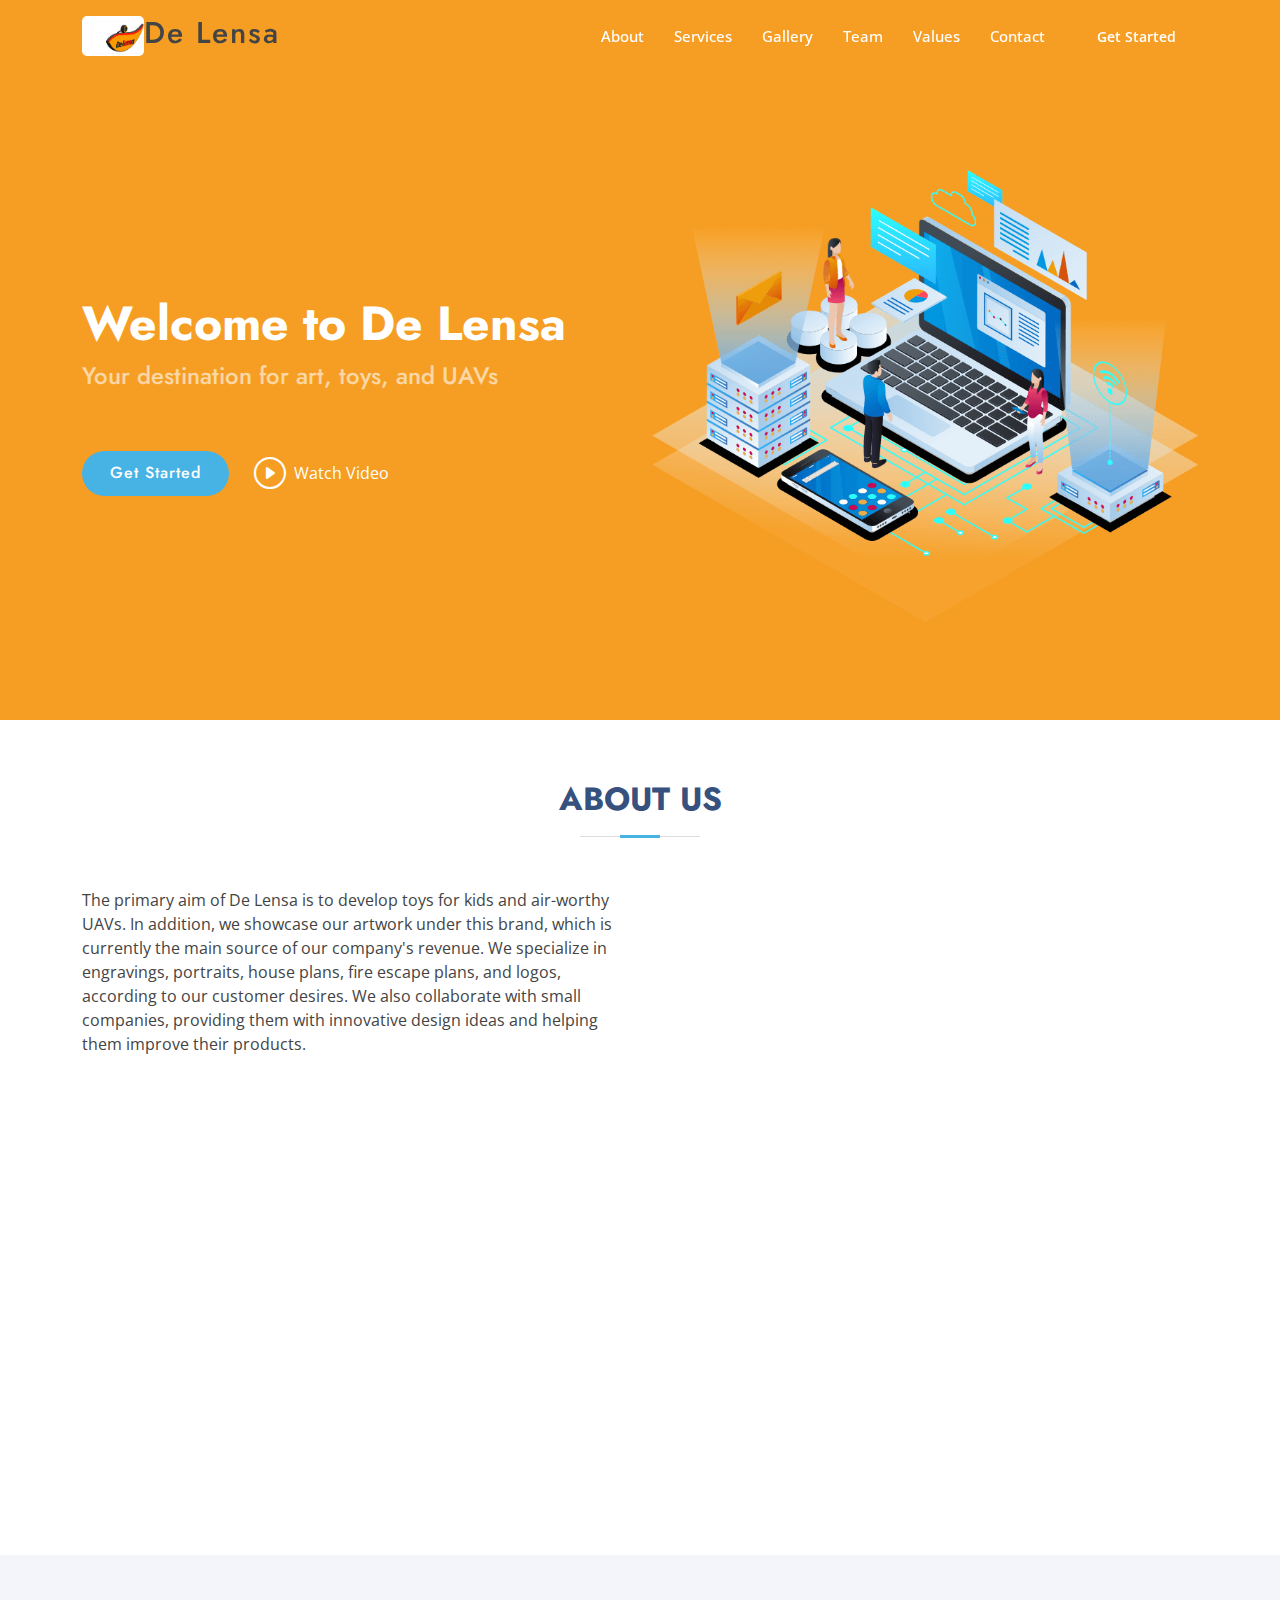
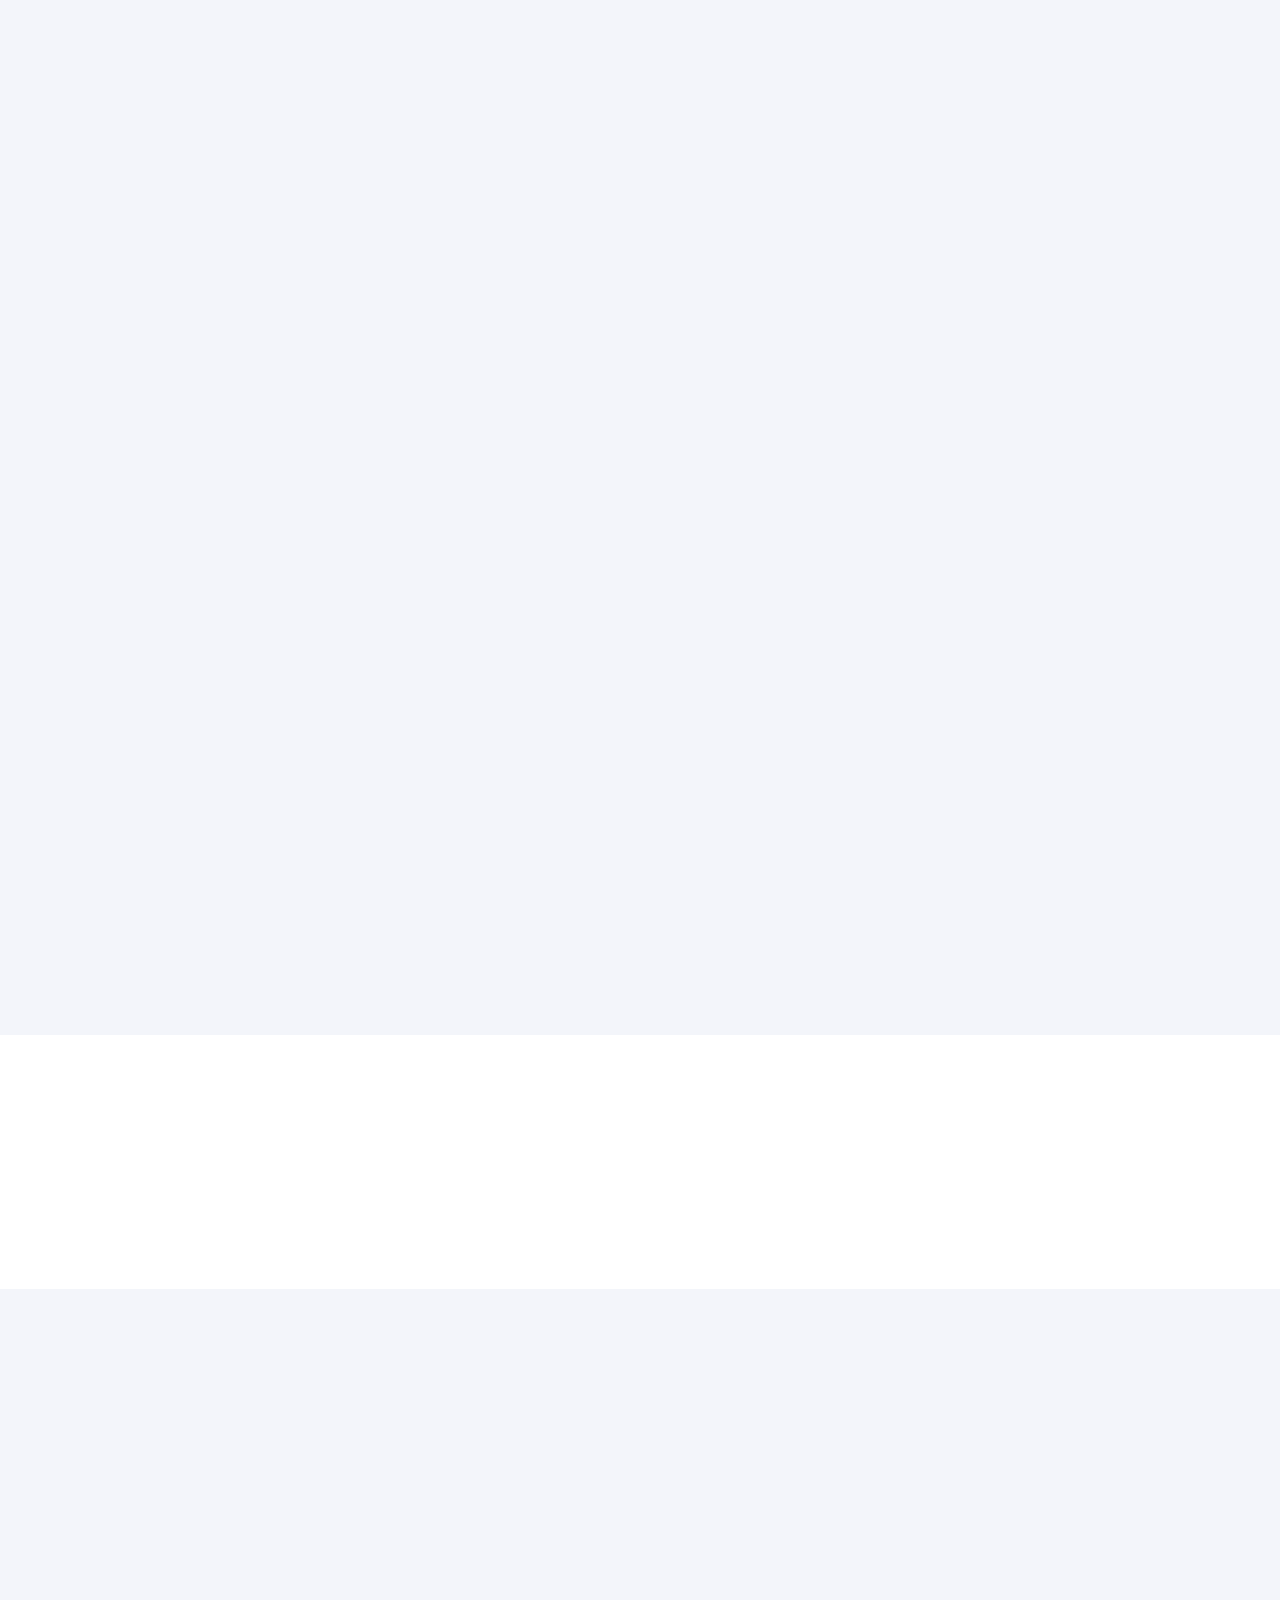
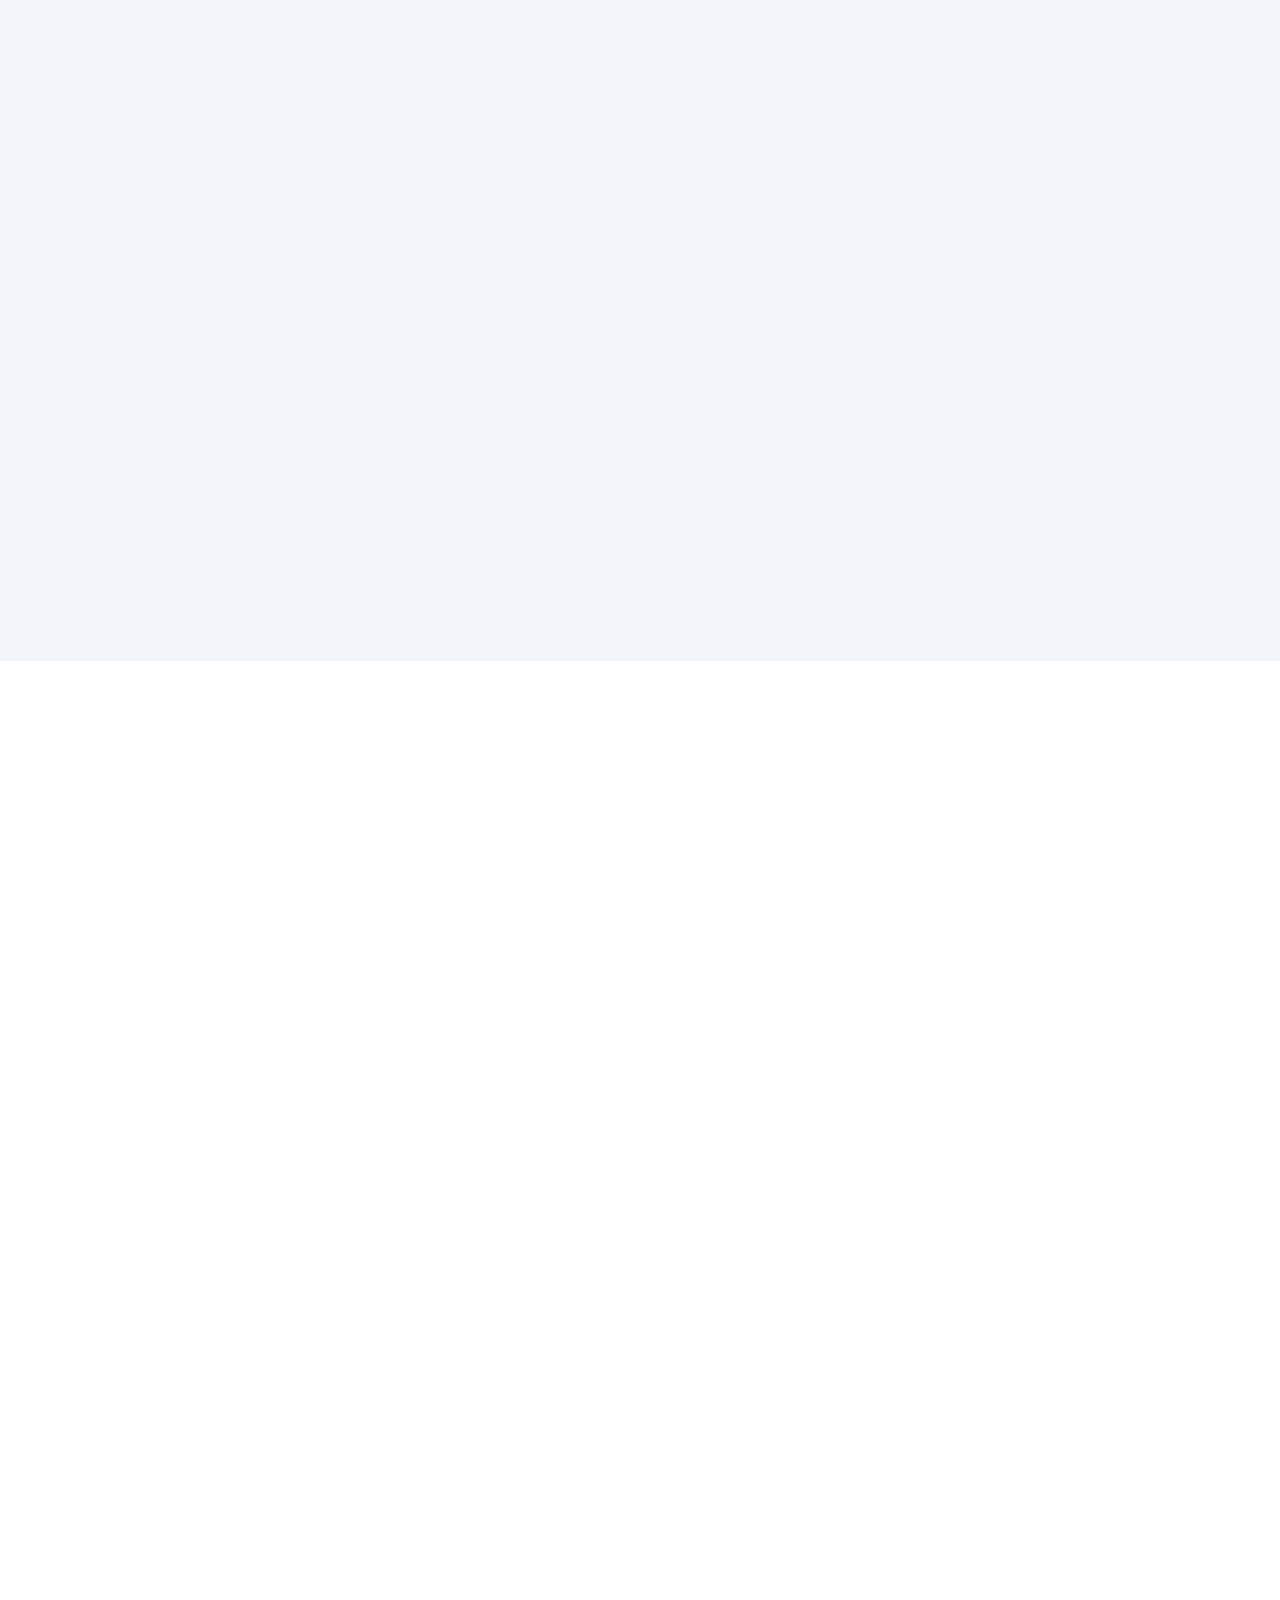
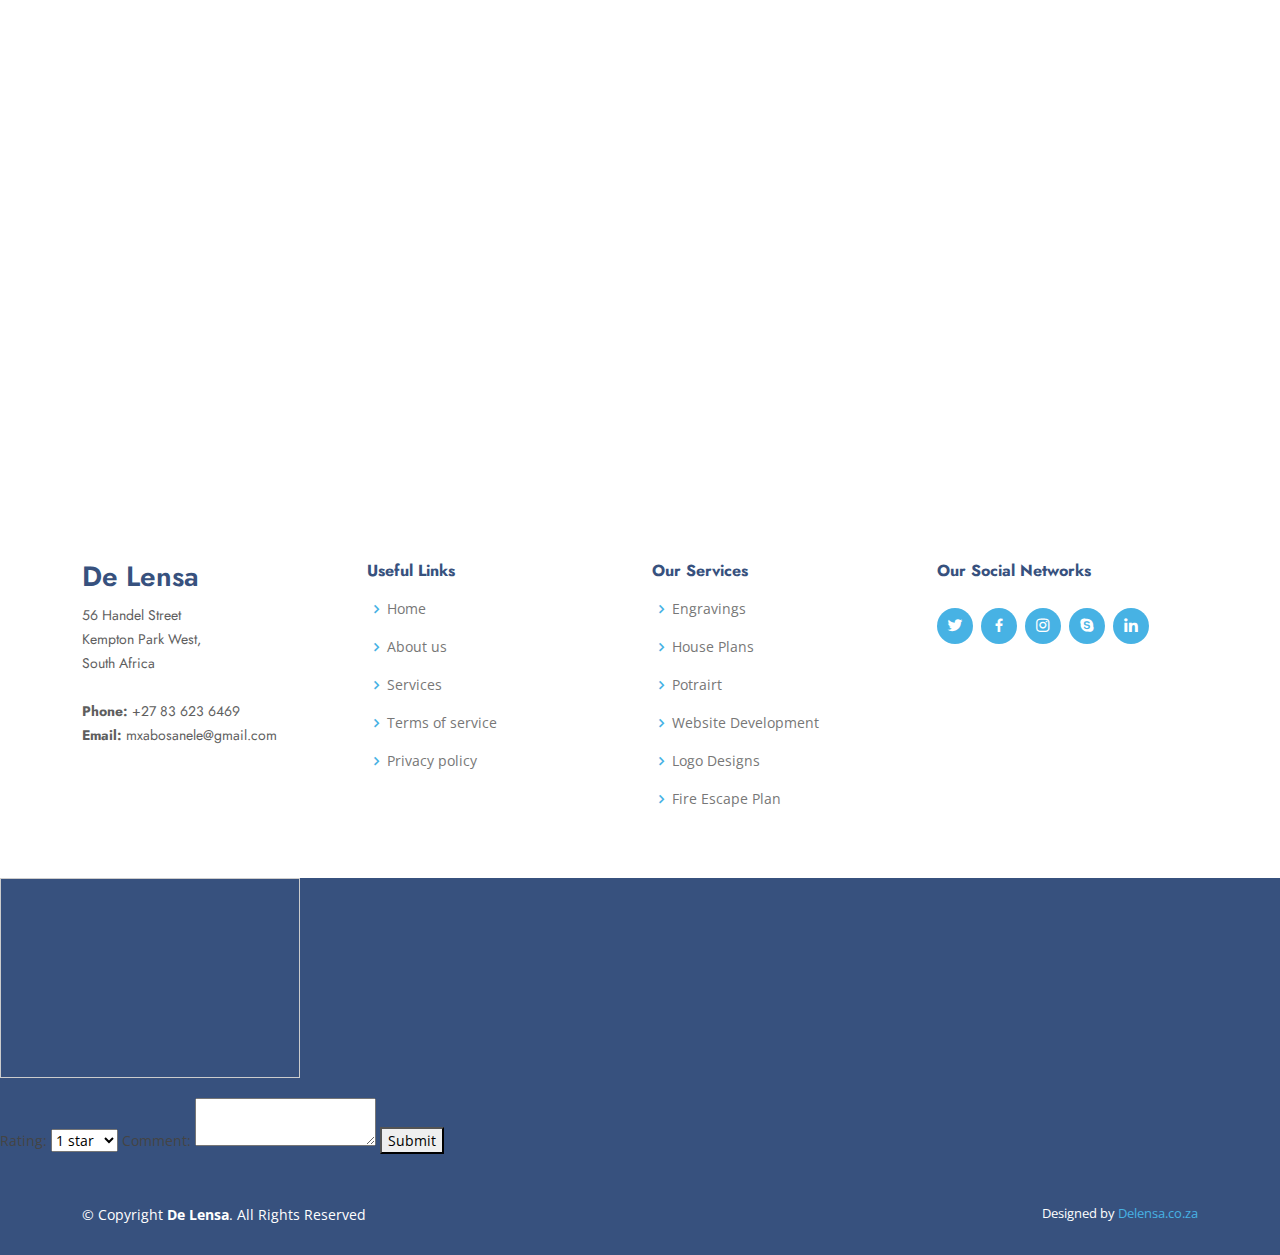
==== index.html @ fc67cdf6 "Update index.html" ====
<!DOCTYPE html>
<html lang="en">

<head>
  <meta charset="utf-8">
  <meta content="width=device-width, initial-scale=1.0" name="viewport">
  <style>
    .lightbox {
      max-width: 100%;
      margin: 0 auto;
    }
    .multi-carousel {
      position: relative;
      overflow: hidden;
    }
    .multi-carousel-inner {
      display: flex;
      transition: transform 0.3s ease;
    }
    .multi-carousel-item {
      flex: 0 0 auto;
    }
    .multi-carousel-item img {
      cursor: pointer;
      width: 100%;
      height: auto;
    }
    .carousel-control-prev,
    .carousel-control-next {
      position: absolute;
      top: 50%;
      transform: translateY(-50%);
      width: 50px;
      height: 50px;
      background-color: rgba(0, 0, 0, 0.5);
      color: #fff;
      border: none;
      border-radius: 50%;
      cursor: pointer;
      opacity: 0.5;
      transition: opacity 0.3s ease;
    }
    .carousel-control-prev-icon,
    .carousel-control-next-icon {
      display: inline-block;
      width: 20px;
      height: 20px;
      background-size: cover;
      background-repeat: no-repeat;
      margin-top: 5px;
    }
    .carousel-control-prev {
      left: 10px;
    }
    .carousel-control-prev-icon {
      background-image: url('https://mdbcdn.b-cdn.net/img/Photos/Thumbnails/Slides/chevron-left.svg');
    }
    .carousel-control-next {
      right: 10px;
    }
    .carousel-control-next-icon {
      background-image: url('https://mdbcdn.b-cdn.net/img/Photos/Thumbnails/Slides/chevron-right.svg');
    }
    .lightbox-container {
      display: none;
      position: fixed;
      top: 0;
      left: 0;
      width: 100%;
      height: 100%;
      background-color: rgba(0, 0, 0, 0.8);
      z-index: 9999;
    }
    .lightbox-image {
      display: block;
      position: absolute;
      top: 50%;
      left: 50%;
      transform: translate(-50%, -50%);
      max-width: 90%;
      max-height: 90%;
    }
    .close-button {
      position: absolute;
      top: 10px;
      right: 10px;
      color: #fff;
      font-size: 20px;
      cursor: pointer;
    }
    .close-button:hover {
      color: #bbb;
    }
    .prev-image {
      position: absolute;
      top: 50%;
      left: 20px;
      transform: translateY(-50%);
      color: #fff;
      font-size: 30px;
      cursor: pointer;
    }
    .next-image {
      position: absolute;
      top: 50%;
      right: 20px;
      transform: translateY(-50%);
      color: #fff;
      font-size: 30px;
      cursor: pointer;
    }
  </style>

  <title>De Lensa</title>
  <meta content="" name="description">
  <meta content="" name="keywords">

  <!-- Favicons -->
  <link href="assets/img/favicon.png" rel="icon">
  <link href="assets/img/apple-touch-icon.png" rel="apple-touch-icon">

  <!-- Google Fonts -->
  <link href="https://fonts.googleapis.com/css?family=Open+Sans:300,300i,400,400i,600,600i,700,700i|Jost:300,300i,400,400i,500,500i,600,600i,700,700i|Poppins:300,300i,400,400i,500,500i,600,600i,700,700i" rel="stylesheet">

  <!-- Vendor CSS Files -->
  <link href="assets/vendor/aos/aos.css" rel="stylesheet">
  <link href="assets/vendor/bootstrap/css/bootstrap.min.css" rel="stylesheet">
  <link href="assets/vendor/bootstrap-icons/bootstrap-icons.css" rel="stylesheet">
  <link href="assets/vendor/boxicons/css/boxicons.min.css" rel="stylesheet">
  <link href="assets/vendor/glightbox/css/glightbox.min.css" rel="stylesheet">
  <link href="assets/vendor/remixicon/remixicon.css" rel="stylesheet">
  <link href="assets/vendor/swiper/swiper-bundle.min.css" rel="stylesheet">

  <!-- Template Main CSS File -->
  <link href="assets/css/style.css" rel="stylesheet">

  <!-- =======================================================
  * Template Name: Sihle
  * Updated: Jul 05 2023 with Bootstrap v5.3.0
  * Template URL: https://bootstrapmade.com/arsha-free-bootstrap-html-template-corporate/
  * Author: BootstrapMade.com
  * License: https://bootstrapmade.com/license/
  ======================================================== -->
</head>

<body>

  <!-- ======= Header ======= -->
  <header id="header" class="fixed-top ">
    <div class="container d-flex align-items-center">

      <h1 class="logo me-auto"><img src="assets/img/logo.JPG" alt="" class="img-fluid">De Lensa</a></h1>
      <!-- Uncomment below if you prefer to use an image logo -->
      <!-- <a href="index.html" class="logo me-auto"><img src="assets/img/logo.png" alt="" class="img-fluid"></a>-->

      <nav id="navbar" class="navbar">
        <ul>
          <li><a class="nav-link scrollto active" href="#hero">Home</a></li>
          <li><a class="nav-link scrollto" href="#about">About</a></li>
          <li><a class="nav-link scrollto" href="#services">Services</a></li>
          <li><a class="nav-link   scrollto" href="#portfolio">Gallery</a></li>
          <li><a class="nav-link scrollto" href="#team">Team</a></li>    
          <li><a class="nav-link scrollto" href="#Values">Values</a></li>  
          <li><a class="nav-link scrollto" href="#contact">Contact</a></li>
          <li><a class="getstarted scrollto" href="#about">Get Started</a></li>
        </ul>
        <i class="bi bi-list mobile-nav-toggle"></i>
      </nav><!-- .navbar -->

    </div>
  </header><!-- End Header -->

  <!-- ======= Hero Section ======= -->
  <section id="hero" class="d-flex align-items-center">

    <div class="container">
      <div class="row">
        <div class="col-lg-6 d-flex flex-column justify-content-center pt-4 pt-lg-0 order-2 order-lg-1" data-aos="fade-up" data-aos-delay="200">
          <h1>Welcome to De Lensa</h1>
          <h2>Your destination for art, toys, and UAVs</h2>
          <div class="d-flex justify-content-center justify-content-lg-start">
            <a href="#about" class="btn-get-started scrollto">Get Started</a>
            <a href="https://www.youtube.com/watch?v=jDDaplaOz7Q" class="glightbox btn-watch-video"><i class="bi bi-play-circle"></i><span>Watch Video</span></a>
          </div>
        </div>
        <div class="col-lg-6 order-1 order-lg-2 hero-img" data-aos="zoom-in" data-aos-delay="200">
          <img src="assets/img/hero-img.png" class="img-fluid animated" alt="">
        </div>
      </div>
    </div>

  </section><!-- End Hero -->

  <main id="main">


    <!-- ======= About Us Section ======= -->
    <section id="about" class="about">
      <div class="container" data-aos="fade-up">

        <div class="section-title">
          <h2>About Us</h2>
        </div>

        <div class="row content">

          <div class="col-lg-6 pt-4 pt-lg-0">
            <p>
              The primary aim of De Lensa is to develop toys for kids and air-worthy UAVs. In addition, we showcase our
              artwork under this brand, which is currently the main source of our company's revenue. We specialize in
              engravings, portraits, house plans, fire escape plans, and logos, according to our customer desires. We
              also collaborate with small companies, providing them
              with innovative design ideas and helping them improve their products.
            </p>
          </div>
        </div>

      </div>
    </section><!-- End About Us Section -->

            <!-- ======= Values Of The Company ======= -->
        <section id="Values" class="about">
          <div class="container" data-aos="fade-up">
    
            <div class="section-title">
              <h2>Our Core Values</h2>
            </div>
    
            <div class="row content">
    
              <div class="col-lg-6 pt-4 pt-lg-0">
                <ul style="list-style-type:disc;">
                  <li>Respect</li>
                  <li>Honestly and Transparency</li>
                  <li>Creativity and Innovation </li>
                  <li>Accountability</li>
                  <li>Prioritize Kids</li>
                  <li>Celebrate Small Achievements</li>
                </ul>
              </div>
            </div>
    
          </div>
        </section><!-- End of Values Section -->


    <!-- ======= Services Section ======= -->
   <!-- ... -->

<!-- ======= Services Section ======= -->
<section id="services" class="services section-bg">
  <div class="container" data-aos="fade-up">

    <div class="section-title">
      <h2>Our Services</h2>
    </div>

    <div class="row">
      <div class="col-xl-3 col-md-6 d-flex align-items-stretch" data-aos="zoom-in" data-aos-delay="100">
        <div class="icon-box">
          <div class="icon"><img src="assets/img/engraveIcon.png" alt="" class="image" style="width: 250px; height: 200px;"></div>
          <h4><a href="engrave.html">Engravings</a></h4>
          <p>Voluptatum deleniti atque corrupti quos dolores et quas molestias excepturi</p>
        </div>
      </div>

      <div class="col-xl-3 col-md-6 d-flex align-items-stretch mt-4 mt-md-0" data-aos="zoom-in" data-aos-delay="200">
        <div class="icon-box">
          <div class="icon"><img src="assets/img/LogoDesignIcon.png" alt="" class="image" style="width: 250px; height: 200px;"></div>
          <h4><a href="logo.html">Logo Designs</a></h4>
          <p>Duis aute irure dolor in reprehenderit in voluptate velit esse cillum dolore</p>
        </div>
      </div>

      <div class="col-xl-3 col-md-6 d-flex align-items-stretch mt-4 mt-xl-0" data-aos="zoom-in" data-aos-delay="300">
        <div class="icon-box">
          <div class="icon"><img src="assets/img/HouseplanIcon.png" alt="" class="image" style="width: 250px; height: 200px;"></div>
          <h4><a href="houseplan.html">House Plans</a></h4>
          <p>Excepteur sint occaecat cupidatat non proident, sunt in culpa qui officia</p>
        </div>
      </div>

      <div class="col-xl-3 col-md-6 d-flex align-items-stretch mt-4 mt-xl-0" data-aos="zoom-in" data-aos-delay="400">
        <div class="icon-box">
          <div class="icon"><img src="assets/img/protraiticon1.png" alt="" class="image" style="width: 250px; height: 200px;"></div>
          <h4><a href="porttrait.html">Portraits</a></h4>
          <p>At vero eos et accusamus et iusto odio dignissimos ducimus qui blanditiis</p>
        </div>
      </div>

      <div class="col-xl-3 col-md-6 d-flex align-items-stretch mt-4 mt-xl-0" data-aos="zoom-in" data-aos-delay="300">
        <div class="icon-box">
          <div class="icon"><img src="assets/img/Web.png" alt="" class="image" style="width: 250px; height: 200px;"></div>
          <h4><a href="web.html">Website Development</a></h4>
          <p>Excepteur sint occaecat cupidatat non proident, sunt in culpa qui officia</p>
        </div>
      </div>
  
      <div class="col-xl-3 col-md-6 d-flex align-items-stretch mt-4 mt-xl-0" data-aos="zoom-in" data-aos-delay="400">
        <div class="icon-box">
          <div class="icon"><img src="assets/img/exit.png" alt="" class="image" style="width: 250px; height: 200px;"></div>
          <h4><a href="fireescape.html">Fire Escape Plan</a></h4>
          <p>At vero eos et accusamus et iusto odio dignissimos ducimus qui blanditiis</p>
        </div>
      </div>

    </div>

  </div>
</section>
<!-- End Services Section -->

<!-- ... -->


    <!-- ======= Portfolio Section ======= -->
    <section id="portfolio" class="portfolio">
      <div class="container" data-aos="fade-up">

        <div class="section-title">
          <h2>Gallery</h2>
         
        </div>
          <div class="lightbox">
            <div class="multi-carousel">
              <div class="multi-carousel-inner">
                <div class="multi-carousel-item">
                  <img src="https://mdbcdn.b-cdn.net/img/Photos/Thumbnails/Slides/1.webp"
                    data-mdb-img="https://mdbcdn.b-cdn.net/img/Photos/Slides/1.webp"
                    alt="Table Full of Spices"/>
                </div>
                <div class="multi-carousel-item">
                  <img src="https://mdbcdn.b-cdn.net/img/Photos/Thumbnails/Slides/2.webp"
                    data-mdb-img="https://mdbcdn.b-cdn.net/img/Photos/Slides/2.webp"
                    alt="Winter Landscape"/>
                </div>
                <div class="multi-carousel-item">
                  <img src="https://mdbcdn.b-cdn.net/img/Photos/Thumbnails/Slides/3.webp"
                    data-mdb-img="https://mdbcdn.b-cdn.net/img/Photos/Slides/3.webp"
                    alt="View of the City in the Mountains"/>
                </div>
                <div class="multi-carousel-item">
                  <img src="https://mdbcdn.b-cdn.net/img/Photos/Thumbnails/Slides/4.webp"
                    data-mdb-img="https://mdbcdn.b-cdn.net/img/Photos/Slides/4.webp"
                    alt="Place Royale Bruxelles"/>
                </div>
              </div>
              <button class="carousel-control-prev" type="button" tabindex="0" data-mdb-slide="prev">
                <span class="carousel-control-prev-icon" aria-hidden="true"></span>
              </button>
              <button class="carousel-control-next" type="button" tabindex="0" data-mdb-slide="next">
                <span class="carousel-control-next-icon" aria-hidden="true"></span>
              </button>
            </div>
          </div>
        
          <div class="lightbox-container">
            <img class="lightbox-image" src="" alt="Large Image"/>
            <span class="close-button">&times;</span>
            <span class="prev-image">&lt;</span>
            <span class="next-image">&gt;</span>
          </div>
        
          <script>
            const carouselItems = document.querySelectorAll('.multi-carousel-item');
            const lightboxContainer = document.querySelector('.lightbox-container');
            const lightboxImage = document.querySelector('.lightbox-image');
            const closeBtn = document.querySelector('.close-button');
            const prevImageBtn = document.querySelector('.prev-image');
            const nextImageBtn = document.querySelector('.next-image');
            const carouselPrev = document.querySelector('.carousel-control-prev');
            const carouselNext = document.querySelector('.carousel-control-next');
        
            let currentIndex = 0;
            let intervalId;
        
            function showImage(index) {
              const activeItem = document.querySelector('.multi-carousel-item.active-slide');
              if (activeItem) {
                activeItem.classList.remove('active-slide');
              }
              carouselItems[index].classList.add('active-slide');
            }
        
            function openLightbox(index) {
              lightboxImage.src = carouselItems[index].querySelector('img').getAttribute('data-mdb-img');
              lightboxContainer.style.display = 'block';
            }
        
            function closeLightbox() {
              lightboxContainer.style.display = 'none';
            }
        
            function slideToNext() {
              currentIndex = (currentIndex + 1) % carouselItems.length;
              showImage(currentIndex);
            }
        
            function slideToPrev() {
              currentIndex = (currentIndex - 1 + carouselItems.length) % carouselItems.length;
              showImage(currentIndex);
            }
        
            carouselPrev.addEventListener('click', slideToPrev);
            carouselNext.addEventListener('click', slideToNext);
        
            for (let i = 0; i < carouselItems.length; i++) {
              carouselItems[i].addEventListener('click', function() {
                clearInterval(intervalId);
                currentIndex = i;
                showImage(currentIndex);
                openLightbox(currentIndex);
              });
            }
        
            prevImageBtn.addEventListener('click', function() {
              currentIndex = (currentIndex - 1 + carouselItems.length) % carouselItems.length;
              lightboxImage.src = carouselItems[currentIndex].querySelector('img').getAttribute('data-mdb-img');
            });
        
            nextImageBtn.addEventListener('click', function() {
              currentIndex = (currentIndex + 1) % carouselItems.length;
              lightboxImage.src = carouselItems[currentIndex].querySelector('img').getAttribute('data-mdb-img');
            });
        
            closeBtn.addEventListener('click', closeLightbox);
            lightboxContainer.addEventListener('click', function(event) {
              if (event.target === this) {
                closeLightbox();
              }
            });
        
            // Auto slideshow
            function startSlideshow() {
              intervalId = setInterval(slideToNext, 3000);
            }
        
            startSlideshow();
          </script>
    </section><!-- End Portfolio Section -->

    <!-- ======= Team Section ======= -->
    <section id="team" class="team section-bg">
      <div class="container" data-aos="fade-up">

        <div class="section-title">
          <h2>Team</h2>
      
        </div>

        <div class="row">

          <div class="col-lg-6" data-aos="zoom-in" data-aos-delay="100">
            <div class="member d-flex align-items-start">
              <div class="pic"><img src="assets/img/team/sanele.jpeg" class="img-fluid" alt=""></div>
              <div class="member-info">
                <h4>Mxabo Sanele</h4>
                <span>Chief Executive Officer</span>
                <p>Explicabo voluptatem mollitia et repellat qui dolorum quasi</p>
                <div class="social">
                  <a href=""><i class="ri-twitter-fill"></i></a>
                  <a href=""><i class="ri-facebook-fill"></i></a>
                  <a href=""><i class="ri-instagram-fill"></i></a>
                  <a href=""> <i class="ri-linkedin-box-fill"></i> </a>
                </div>
              </div>
            </div>
          </div>

          <div class="col-lg-6 mt-4 mt-lg-0" data-aos="zoom-in" data-aos-delay="200">
            <div class="member d-flex align-items-start">
              <div class="pic"><img src="assets/img/team/sihle.jpg" class="img-fluid" alt=""></div>
              <div class="member-info">
                <h4>Mrulwa Sihle</h4>
                <span>Product Manager</span>
                <p>Aut maiores voluptates amet et quis praesentium qui senda para</p>
                <div class="social">
                  <a href=""><i class="ri-twitter-fill"></i></a>
                  <a href=""><i class="ri-facebook-fill"></i></a>
                  <a href=""><i class="ri-instagram-fill"></i></a>
                  <a href=""> <i class="ri-linkedin-box-fill"></i> </a>
                </div>
              </div>
            </div>
          </div>

          <div class="col-lg-6 mt-4" data-aos="zoom-in" data-aos-delay="300">
            <div class="member d-flex align-items-start">
              <div class="pic"><img src="assets/img/team/team-3.jpg" class="img-fluid" alt=""></div>
              <div class="member-info">
                <h4>William Anderson</h4>
                <span>CTO</span>
                <p>Quisquam facilis cum velit laborum corrupti fuga rerum quia</p>
                <div class="social">
                  <a href=""><i class="ri-twitter-fill"></i></a>
                  <a href=""><i class="ri-facebook-fill"></i></a>
                  <a href=""><i class="ri-instagram-fill"></i></a>
                  <a href=""> <i class="ri-linkedin-box-fill"></i> </a>
                </div>
              </div>
            </div>
          </div>

          <div class="col-lg-6 mt-4" data-aos="zoom-in" data-aos-delay="400">
            <div class="member d-flex align-items-start">
              <div class="pic"><img src="assets/img/team/team-4.jpg" class="img-fluid" alt=""></div>
              <div class="member-info">
                <h4>Amanda Jepson</h4>
                <span>Accountant</span>
                <p>Dolorum tempora officiis odit laborum officiis et et accusamus</p>
                <div class="social">
                  <a href=""><i class="ri-twitter-fill"></i></a>
                  <a href=""><i class="ri-facebook-fill"></i></a>
                  <a href=""><i class="ri-instagram-fill"></i></a>
                  <a href=""> <i class="ri-linkedin-box-fill"></i> </a>
                </div>
              </div>
            </div>
          </div>

        </div>

      </div>
    </section><!-- End Team Section --> 

    <!-- ======= Contact Section ======= -->
    <section id="contact" class="contact">
      <div class="container" data-aos="fade-up">

        <div class="section-title">
          <h2>Contact</h2>
         
        </div>

        <div class="row">

          <div class="row">
            <div class="col-md-6">
              <h4>Address</h4>
              <p>56 Handel Street, Kempton Park, South Africa</p>
              <h4>Phone</h4>
              <p><i class="fas fa-phone"></i> +27 81 826 3545</p>
              <h4>WhatsApp</h4>
              <p><i class="fab fa-whatsapp"></i> +27 81 826 3545</p>
              <h4>Email</h4>
              <p><i class="fas fa-envelope"></i> mxabosanele@gmail.com</p>
            </div>
            <div class="col-md-6">

          </div>

         
    <iframe src="https://www.google.com/maps/embed?pb=!1m14!1m8!1m3!1d12097.433213460943!2d-74.0062269!3d40.7101282!3m2!1i1024!2i768!4f13.1!3m3!1m2!1s0x0%3A0xb89d1fe6bc499443!2sDowntown+Conference+Center!5e0!3m2!1smk!2sbg!4v1539943755621" frameborder="0" style="border:0; width: 100%; height: 290px;" allowfullscreen></iframe>
            </div>

          </div>

          <div class="col-lg-7 mt-5 mt-lg-0 d-flex align-items-stretch">
            <form action="forms/contact.php" method="post" role="form" class="php-email-form">
              <div class="row">
                <div class="form-group col-md-6">
                  <label for="name">Your Name</label>
                  <input type="text" name="name" class="form-control" id="name" required>
                </div>
                <div class="form-group col-md-6">
                  <label for="name">Your Email</label>
                  <input type="email" class="form-control" name="email" id="email" required>
                </div>
              </div>
              <div class="form-group">
                <label for="name">Subject</label>
                <input type="text" class="form-control" name="subject" id="subject" required>
              </div>
              <div class="form-group">
                <label for="name">Message</label>
                <textarea class="form-control" name="message" rows="10" required></textarea>
              </div>
              <div class="my-3">
                <div class="loading">Loading</div>
                <div class="error-message"></div>
                <div class="sent-message">Your message has been sent. Thank you!</div>
              </div>
              <div class="text-center"><button type="submit">Send Message</button></div>
            </form>
          </div>
        </div>

      </div>
    </section><!-- End Contact Section -->


  </main><!-- End #main -->

  <!-- ======= Footer ======= -->
  <footer id="footer">



    <div class="footer-top">
      <div class="container">
        <div class="row">

          <div class="col-lg-3 col-md-6 footer-contact">
            <h3>De Lensa</h3>
            <p>
              56 Handel Street <br>
              Kempton Park West,<br>
              South Africa <br><br>
              <strong>Phone:</strong> +27 83 623 6469<br>
              <strong>Email:</strong> mxabosanele@gmail.com<br>
            </p>
          </div>

          <div class="col-lg-3 col-md-6 footer-links">
            <h4>Useful Links</h4>
            <ul>
              <li><i class="bx bx-chevron-right"></i> <a href="#">Home</a></li>
              <li><i class="bx bx-chevron-right"></i> <a href="#about">About us</a></li>
              <li><i class="bx bx-chevron-right"></i> <a href="#services">Services</a></li>
              <li><i class="bx bx-chevron-right"></i> <a href="#values">Terms of service</a></li>
              <li><i class="bx bx-chevron-right"></i> <a href="#">Privacy policy</a></li>
            </ul>
          </div>

          <div class="col-lg-3 col-md-6 footer-links">
            <h4>Our Services</h4>
            <ul>
              <li><i class="bx bx-chevron-right"></i> <a href="engrave.html">Engravings</a></li>
              <li><i class="bx bx-chevron-right"></i> <a href="houseplan.html">House Plans</a></li>
              <li><i class="bx bx-chevron-right"></i> <a href="porttrait.html">Potrairt</a></li>
              <li><i class="bx bx-chevron-right"></i> <a href="web.html">Website Development</a></li>
              <li><i class="bx bx-chevron-right"></i> <a href="logo.html">Logo Designs</a></li>
              <li><i class="bx bx-chevron-right"></i> <a href="fireescape.html">Fire Escape Plan</a></li>
            </ul>
          </div>

          <div class="col-lg-3 col-md-6 footer-links">
            <h4>Our Social Networks</h4>
            <div class="social-links mt-3">
              <a href="#" class="twitter"><i class="bx bxl-twitter"></i></a>
              <a href="#" class="facebook"><i class="bx bxl-facebook"></i></a>
              <a href="#" class="instagram"><i class="bx bxl-instagram"></i></a>
              <a href="#" class="google-plus"><i class="bx bxl-skype"></i></a>
              <a href="#" class="linkedin"><i class="bx bxl-linkedin"></i></a>
            </div>
          </div>

        </div>
      </div>
    </div>

    
<div id="chartContainer"></div>
<form id="reviewForm">
  <label for="chartRating">Rating:</label>
  <select id="chartRating">
    <option value="1">1 star</option>
    <option value="2">2 stars</option>
    <option value="3">3 stars</option>
    <option value="4">4 stars</option>
    <option value="5">5 stars</option>
  </select>
  <label for="chartComment">Comment:</label>
  <textarea id="chartComment"></textarea>
  <button type="submit">Submit</button>
</form>
<div id="reviewsContainer"></div>
    
<script>
// Load jQuery library (make sure to include jQuery in your HTML)
$(document).ready(function() {
  // Handle form submission
  $('#reviewForm').submit(function(event) {
    event.preventDefault(); // Prevent form from submitting and page refresh

    // Get values from form inputs
    var rating = $('#chartRating').val();
    var comment = $('#chartComment').val();

    // Create a new review element
    var reviewElement = $('<div class="review"></div>');
    var ratingElement = $('<span class="rating">Rating: ' + rating + ' stars</span>');
    var commentElement = $('<p class="comment">' + comment + '</p>');

    // Append review elements to the reviews container
    reviewElement.append(ratingElement);
    reviewElement.append(commentElement);
    $('#reviewsContainer').append(reviewElement);

    // Clear form inputs
    $('#chartRating').val('');
    $('#chartComment').val('');
  });
});
</script>  

    
    <div class="container footer-bottom clearfix">
      <div class="copyright">
        &copy; Copyright <strong><span>De Lensa</span></strong>. All Rights Reserved
      </div>
      <div class="credits">
        <!-- All the links in the footer should remain intact. -->
        <!-- You can delete the links only if you purchased the pro version. -->
        <!-- Licensing information: https://bootstrapmade.com/license/ -->
        <!-- Purchase the pro version with working PHP/AJAX contact form: https://bootstrapmade.com/arsha-free-bootstrap-html-template-corporate/ -->
        Designed by <a href="https://bootstrapmade.com/">Delensa.co.za</a>
      </div>
    </div>
  </footer><!-- End Footer -->

  <div id="preloader"></div>
  <a href="#" class="back-to-top d-flex align-items-center justify-content-center"><i class="bi bi-arrow-up-short"></i></a>

  <!-- Vendor JS Files -->
  <script src="assets/vendor/aos/aos.js"></script>
  <script src="assets/vendor/bootstrap/js/bootstrap.bundle.min.js"></script>
  <script src="assets/vendor/glightbox/js/glightbox.min.js"></script>
  <script src="assets/vendor/isotope-layout/isotope.pkgd.min.js"></script>
  <script src="assets/vendor/swiper/swiper-bundle.min.js"></script>
  <script src="assets/vendor/waypoints/noframework.waypoints.js"></script>
  <script src="assets/vendor/php-email-form/validate.js"></script>

  <!-- Template Main JS File -->
  <script src="assets/js/main.js"></script>

</body>

</html>
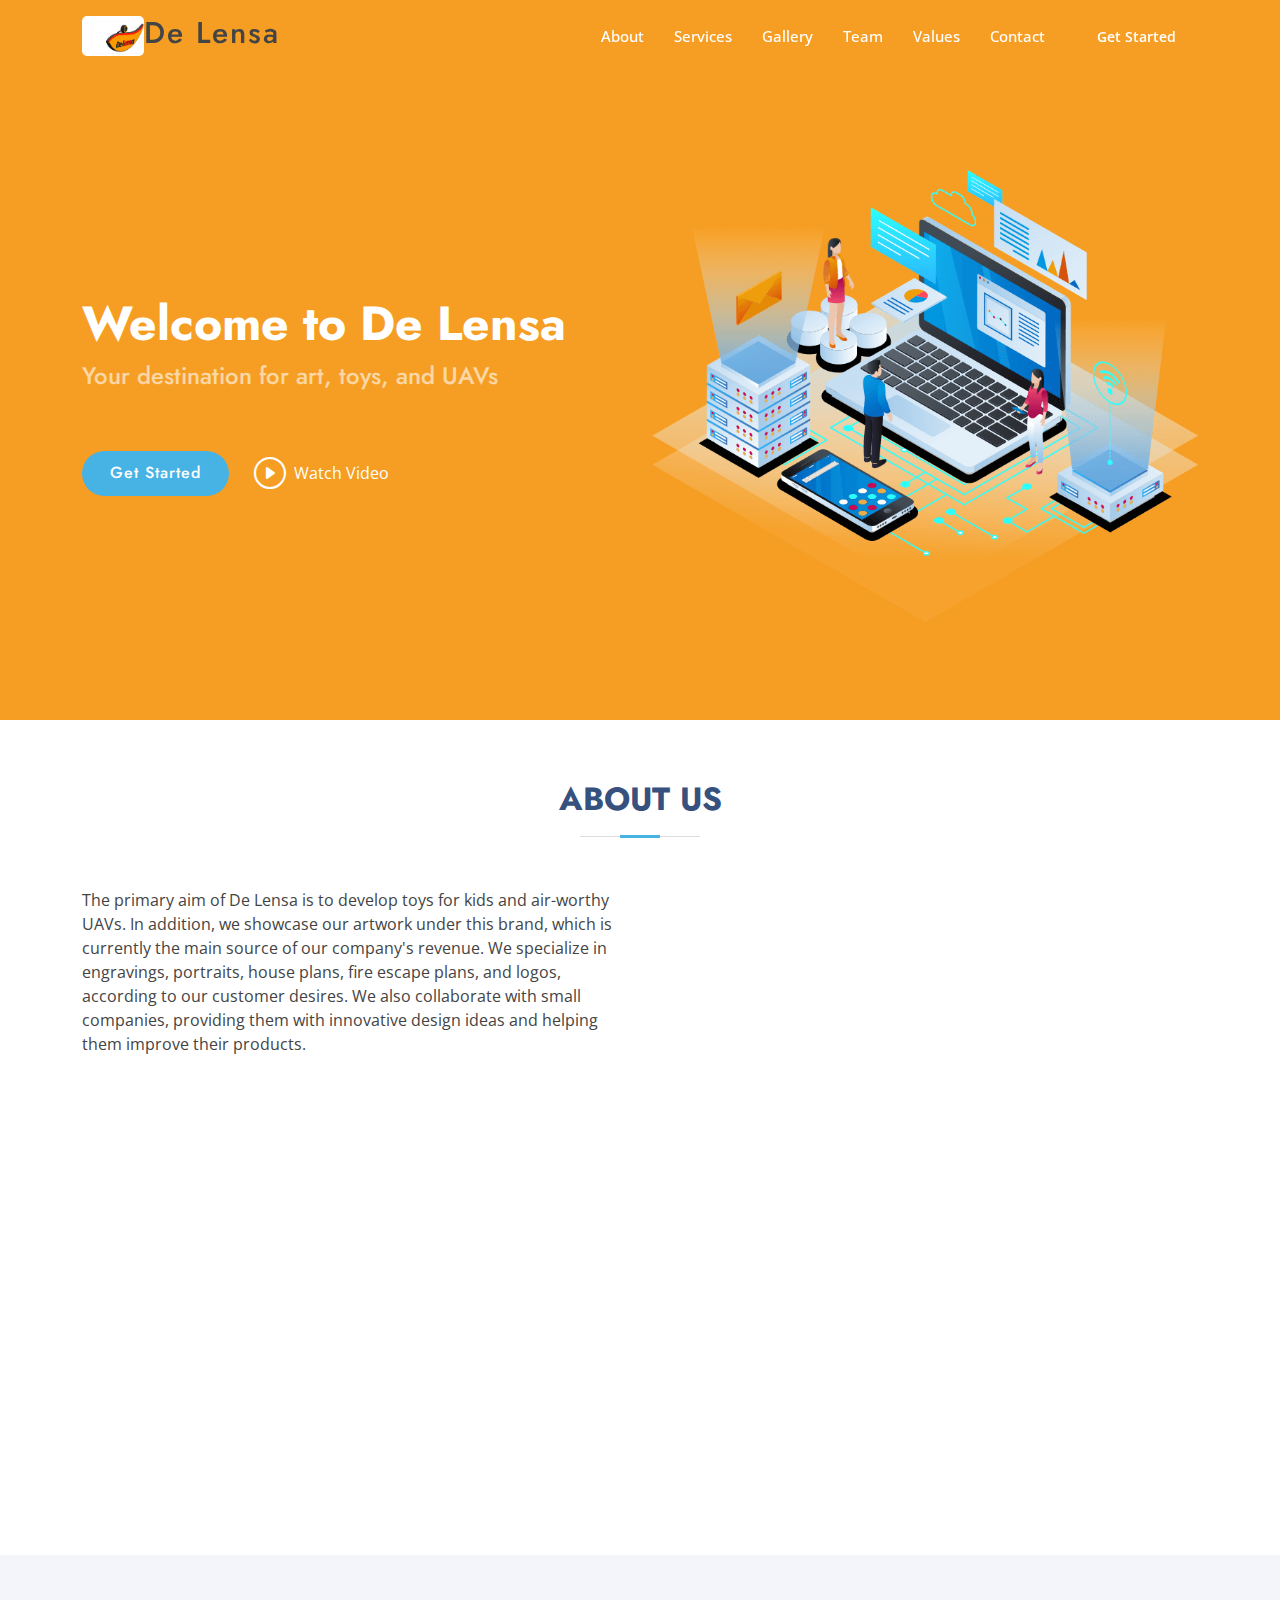
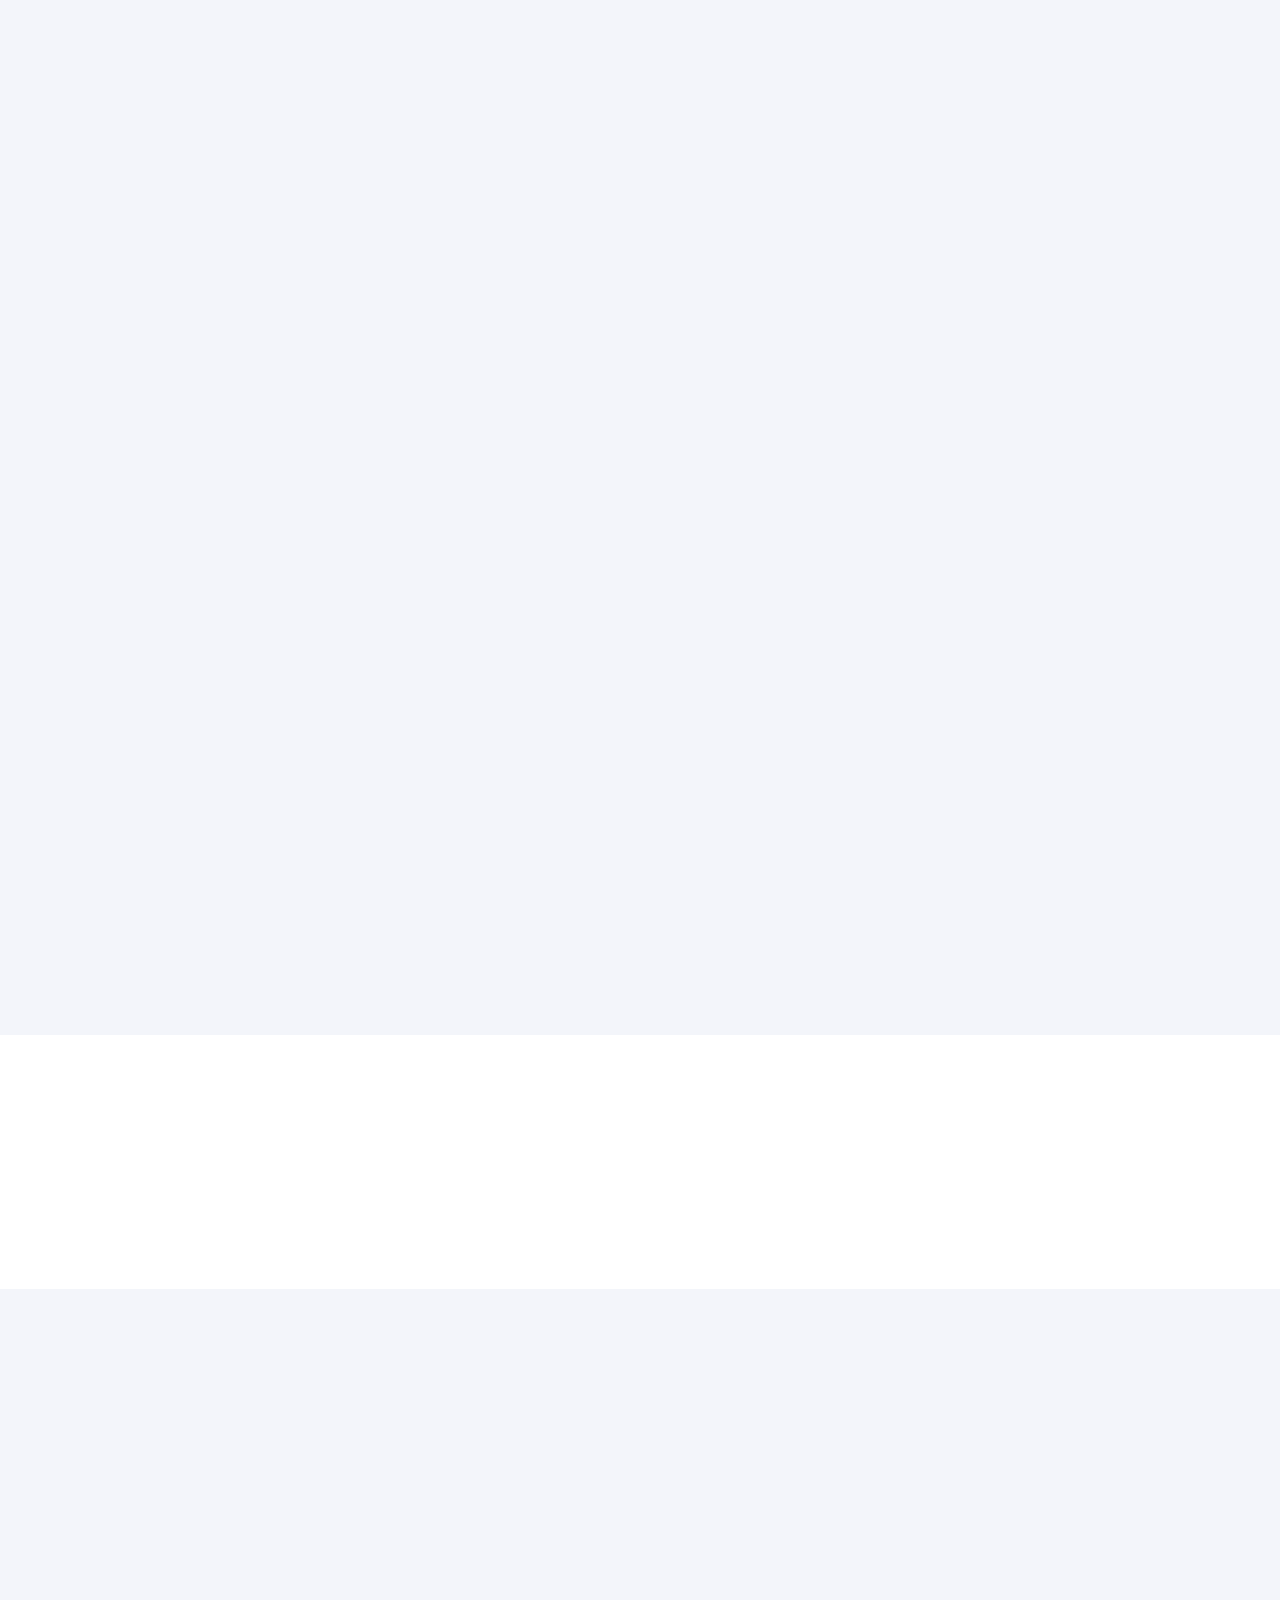
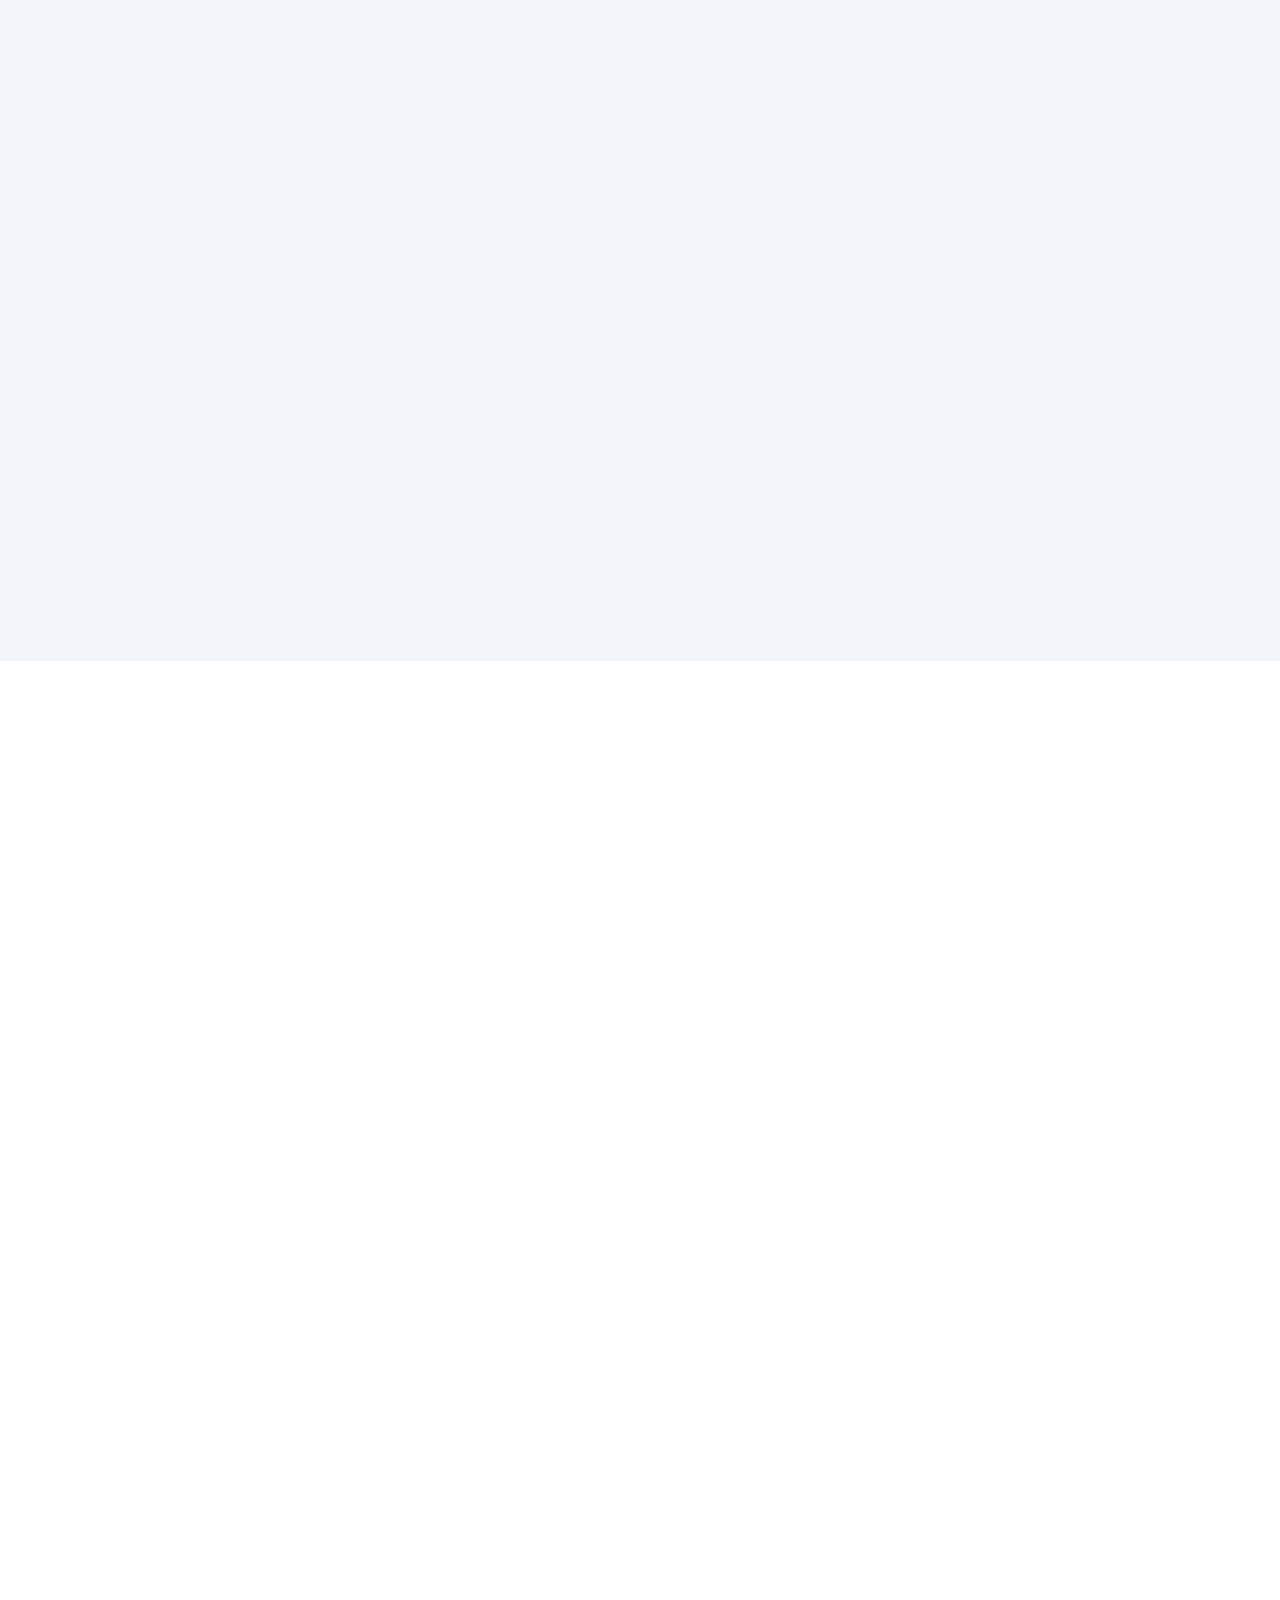
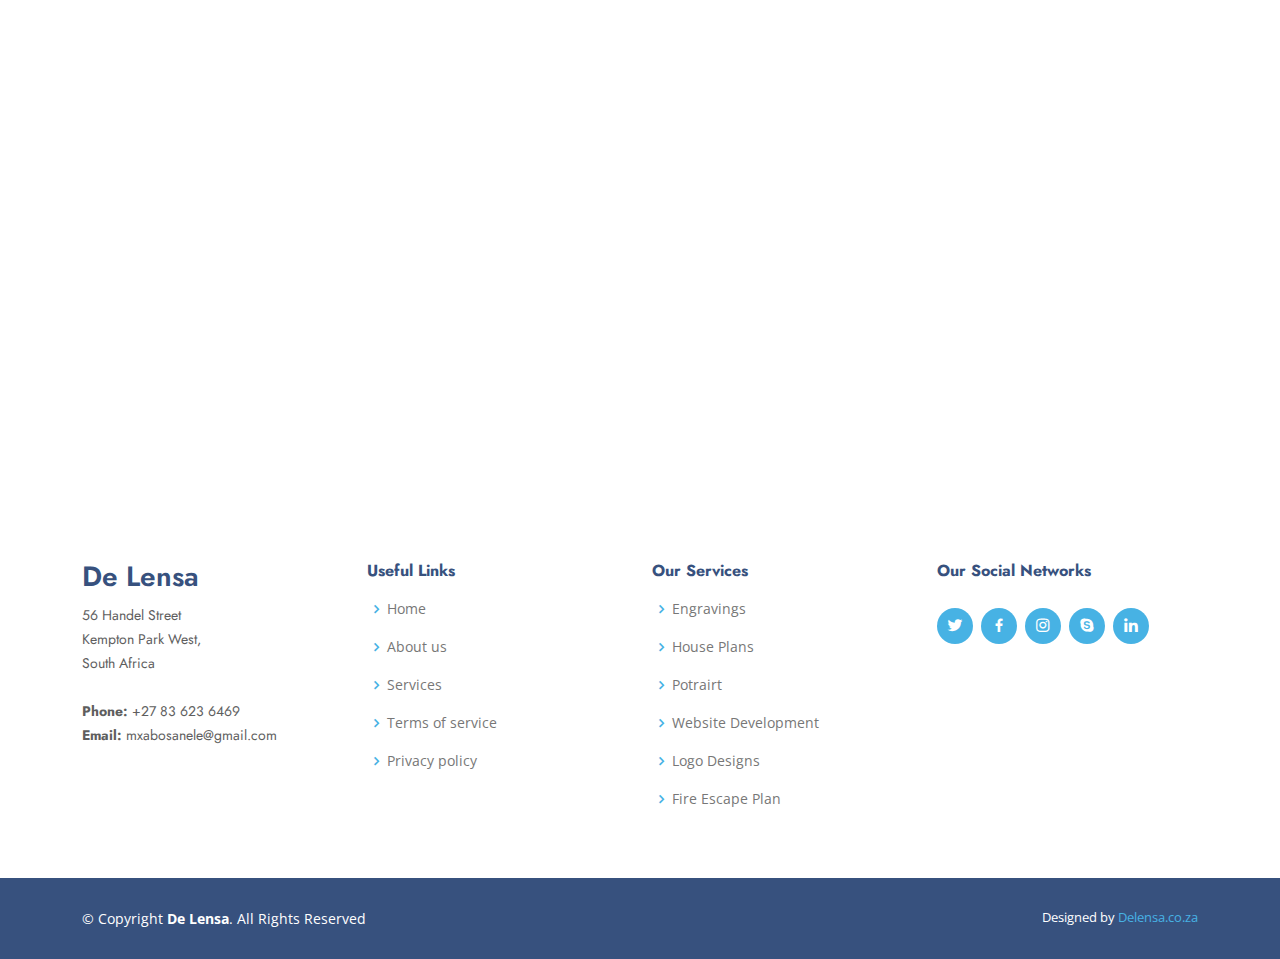
==== commit e92469c9: "Update index.html" ====
--- a/index.html
+++ b/index.html
@@ -550,7 +550,7 @@
           </div>
 
          
-    <iframe src="https://www.google.com/maps/embed?pb=!1m14!1m8!1m3!1d12097.433213460943!2d-74.0062269!3d40.7101282!3m2!1i1024!2i768!4f13.1!3m3!1m2!1s0x0%3A0xb89d1fe6bc499443!2sDowntown+Conference+Center!5e0!3m2!1smk!2sbg!4v1539943755621" frameborder="0" style="border:0; width: 100%; height: 290px;" allowfullscreen></iframe>
+    <iframe src="https://www.google.com/search?q=south+africa+56+handel+street+kempton+park+west+johannesburg&oq=south+africa+56+handel+street+Kempton+park+west+jo&gs_lcrp=EgZjaHJvbWUqBwgBECEYoAEyBggAEEUYOTIHCAEQIRigATIGCAIQIRgV0gEJMzkzNzBqMGo3qAIAsAIA&client=ms-android-samsung-ss&sourceid=chrome-mobile&ie=UTF-8" frameborder="0" style="border:0; width: 100%; height: 290px;" allowfullscreen></iframe>
             </div>
 
           </div>
@@ -650,51 +650,6 @@
     </div>
 
     
-<div id="chartContainer"></div>
-<form id="reviewForm">
-  <label for="chartRating">Rating:</label>
-  <select id="chartRating">
-    <option value="1">1 star</option>
-    <option value="2">2 stars</option>
-    <option value="3">3 stars</option>
-    <option value="4">4 stars</option>
-    <option value="5">5 stars</option>
-  </select>
-  <label for="chartComment">Comment:</label>
-  <textarea id="chartComment"></textarea>
-  <button type="submit">Submit</button>
-</form>
-<div id="reviewsContainer"></div>
-    
-<script>
-// Load jQuery library (make sure to include jQuery in your HTML)
-$(document).ready(function() {
-  // Handle form submission
-  $('#reviewForm').submit(function(event) {
-    event.preventDefault(); // Prevent form from submitting and page refresh
-
-    // Get values from form inputs
-    var rating = $('#chartRating').val();
-    var comment = $('#chartComment').val();
-
-    // Create a new review element
-    var reviewElement = $('<div class="review"></div>');
-    var ratingElement = $('<span class="rating">Rating: ' + rating + ' stars</span>');
-    var commentElement = $('<p class="comment">' + comment + '</p>');
-
-    // Append review elements to the reviews container
-    reviewElement.append(ratingElement);
-    reviewElement.append(commentElement);
-    $('#reviewsContainer').append(reviewElement);
-
-    // Clear form inputs
-    $('#chartRating').val('');
-    $('#chartComment').val('');
-  });
-});
-</script>  
-
-    
     <div class="container footer-bottom clearfix">
       <div class="copyright">
         &copy; Copyright <strong><span>De Lensa</span></strong>. All Rights Reserved
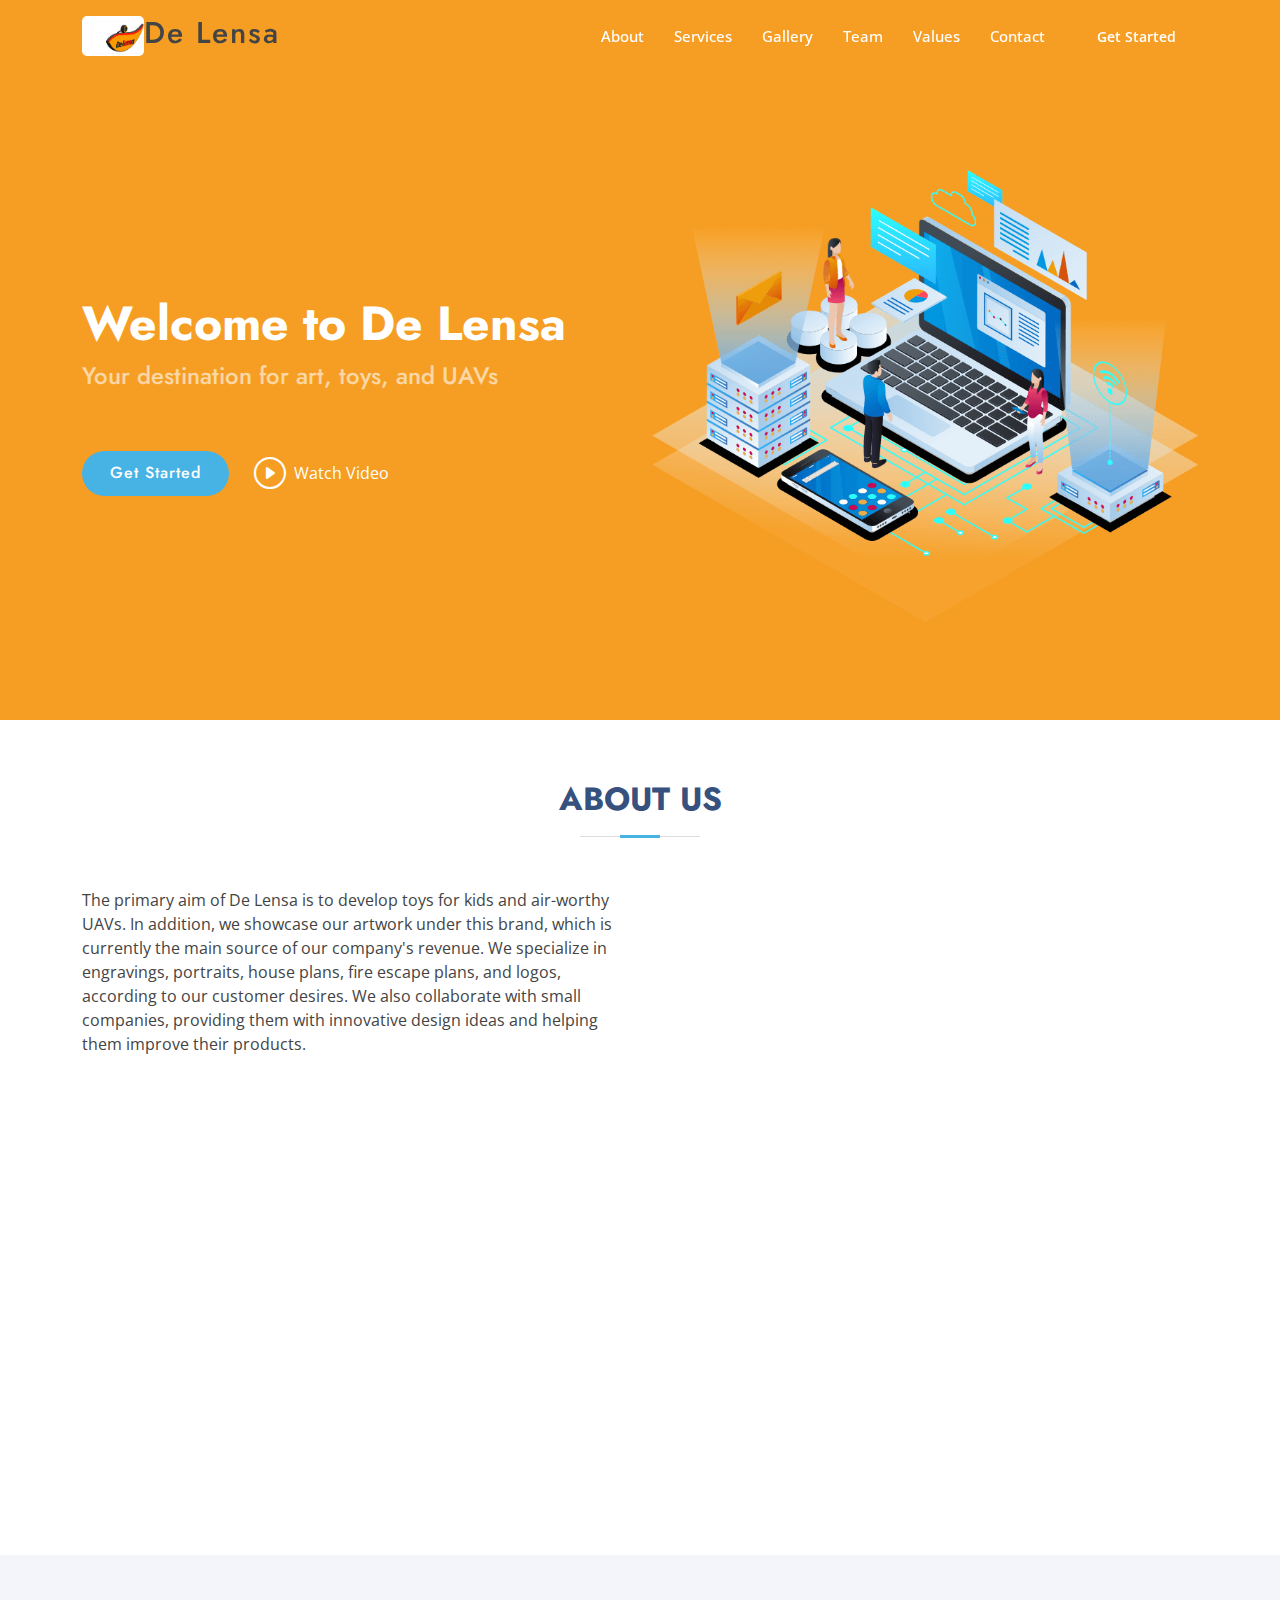
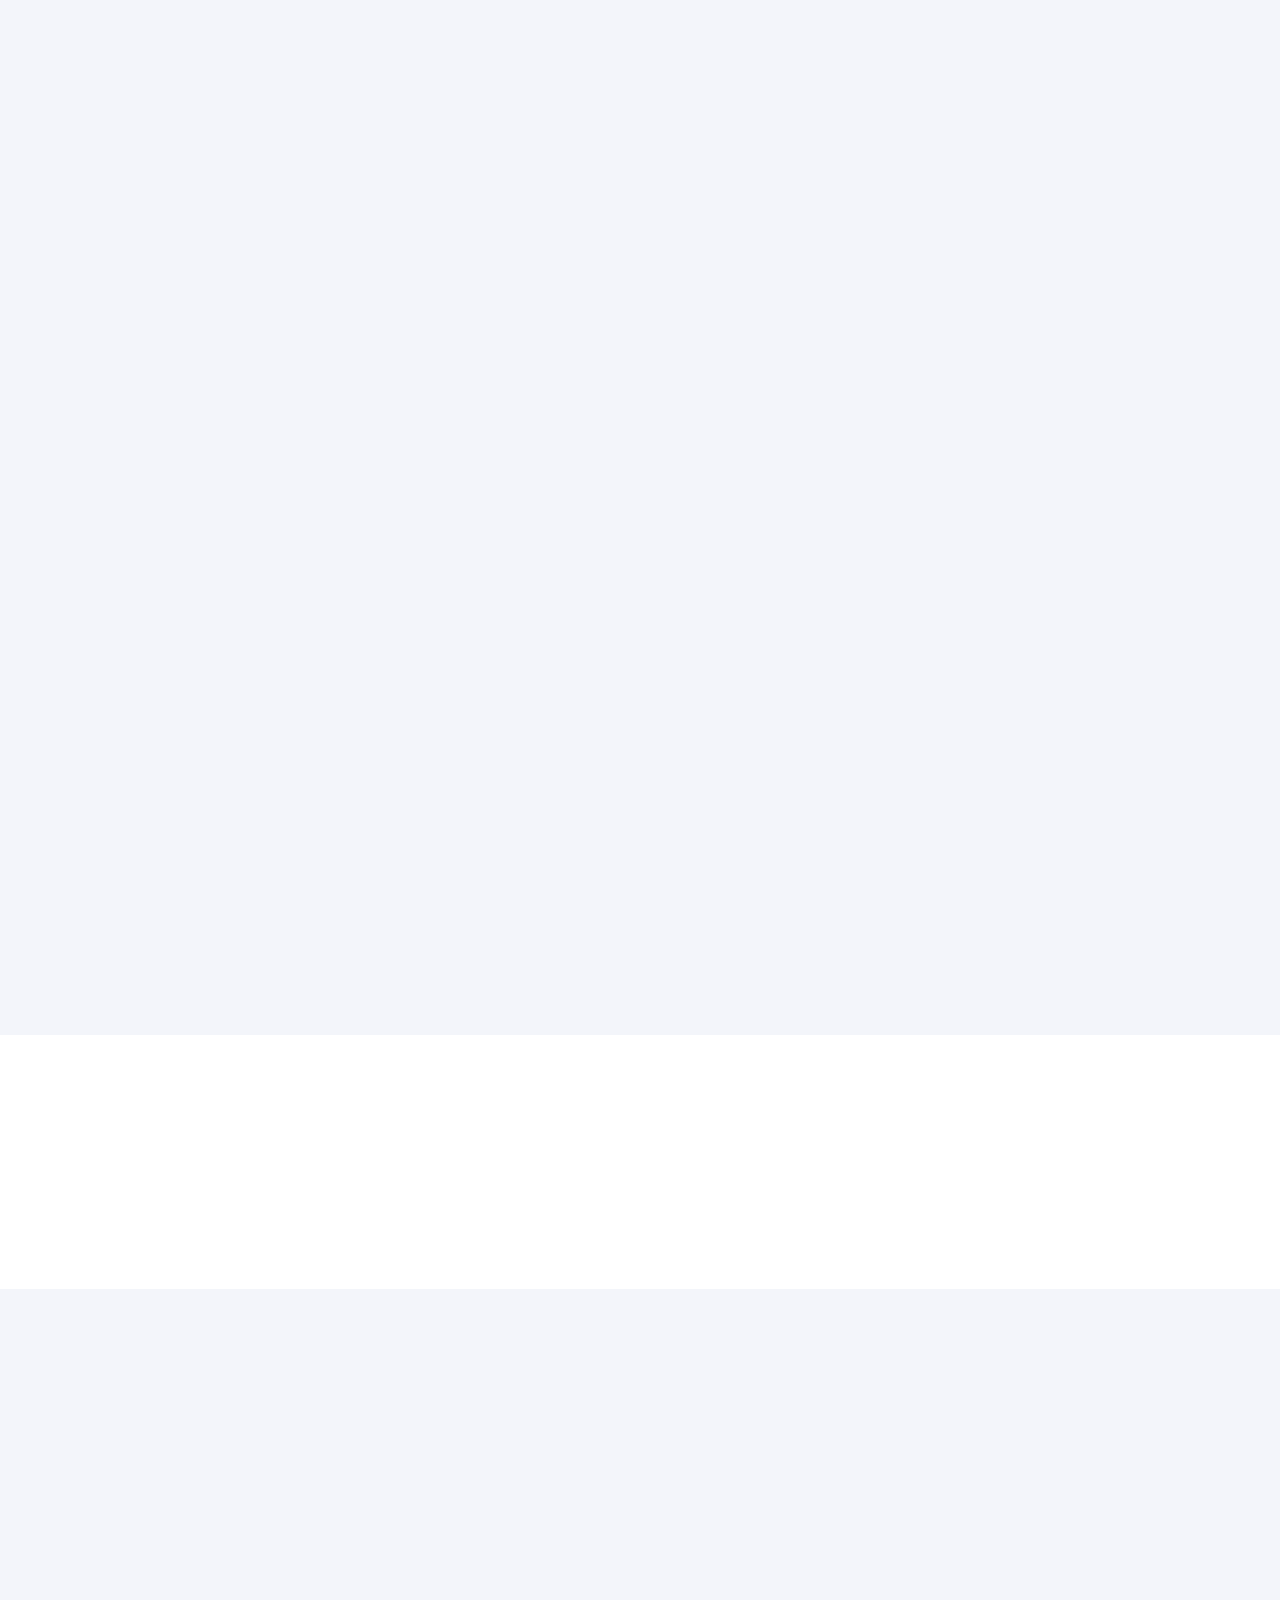
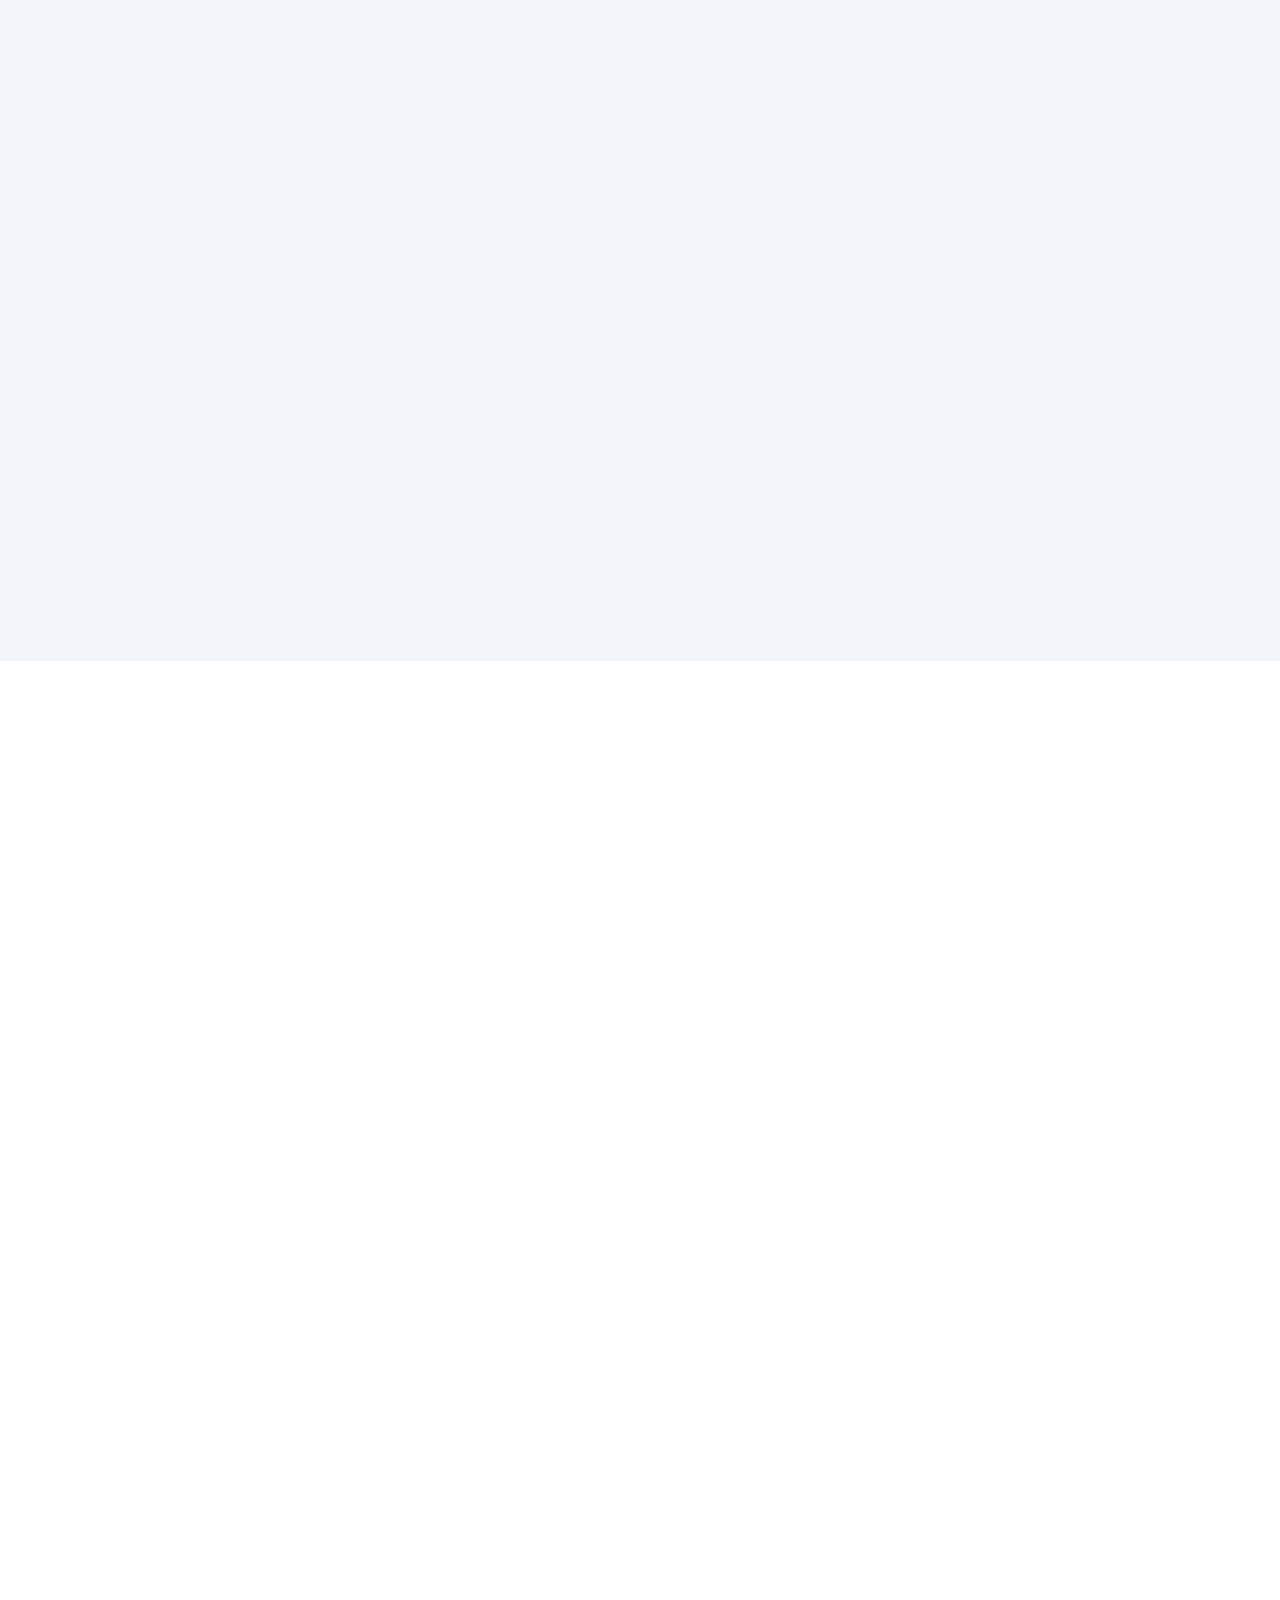
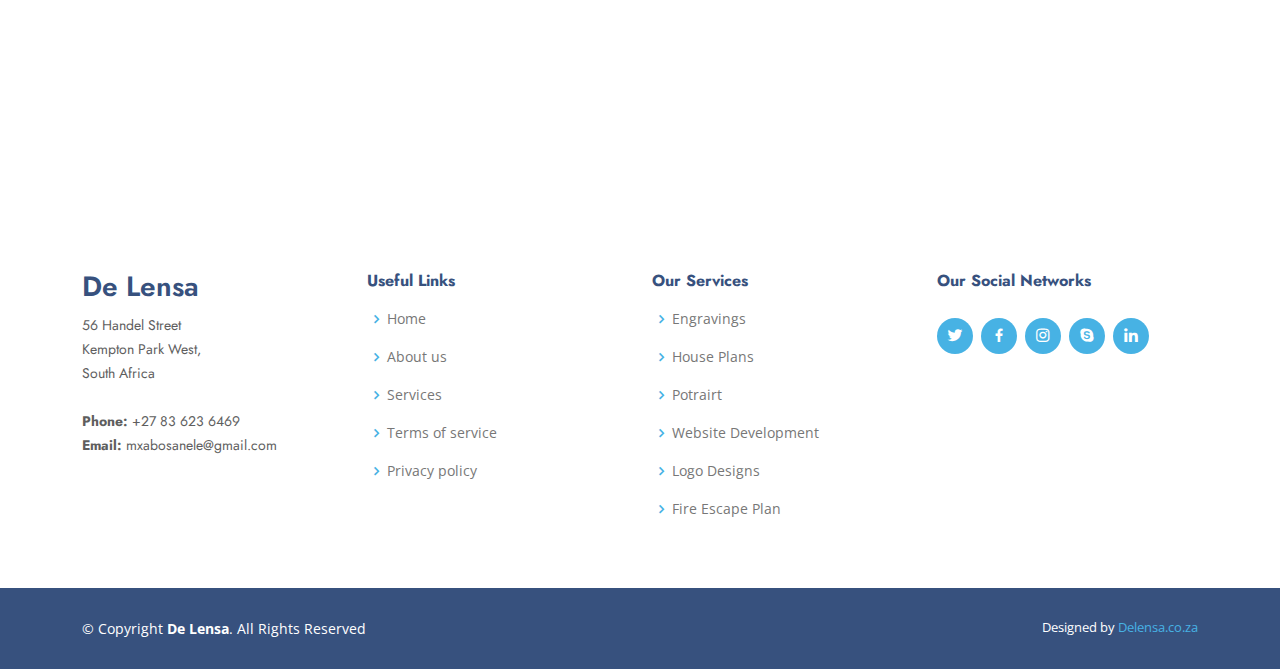
==== commit d488bf82: "Update index.html" ====
--- a/index.html
+++ b/index.html
@@ -549,9 +549,7 @@
 
           </div>
 
-         
-    <iframe src="https://www.google.com/search?q=south+africa+56+handel+street+kempton+park+west+johannesburg&oq=south+africa+56+handel+street+Kempton+park+west+jo&gs_lcrp=EgZjaHJvbWUqBwgBECEYoAEyBggAEEUYOTIHCAEQIRigATIGCAIQIRgV0gEJMzkzNzBqMGo3qAIAsAIA&client=ms-android-samsung-ss&sourceid=chrome-mobile&ie=UTF-8" frameborder="0" style="border:0; width: 100%; height: 290px;" allowfullscreen></iframe>
-            </div>
+          </div>
 
           </div>
 
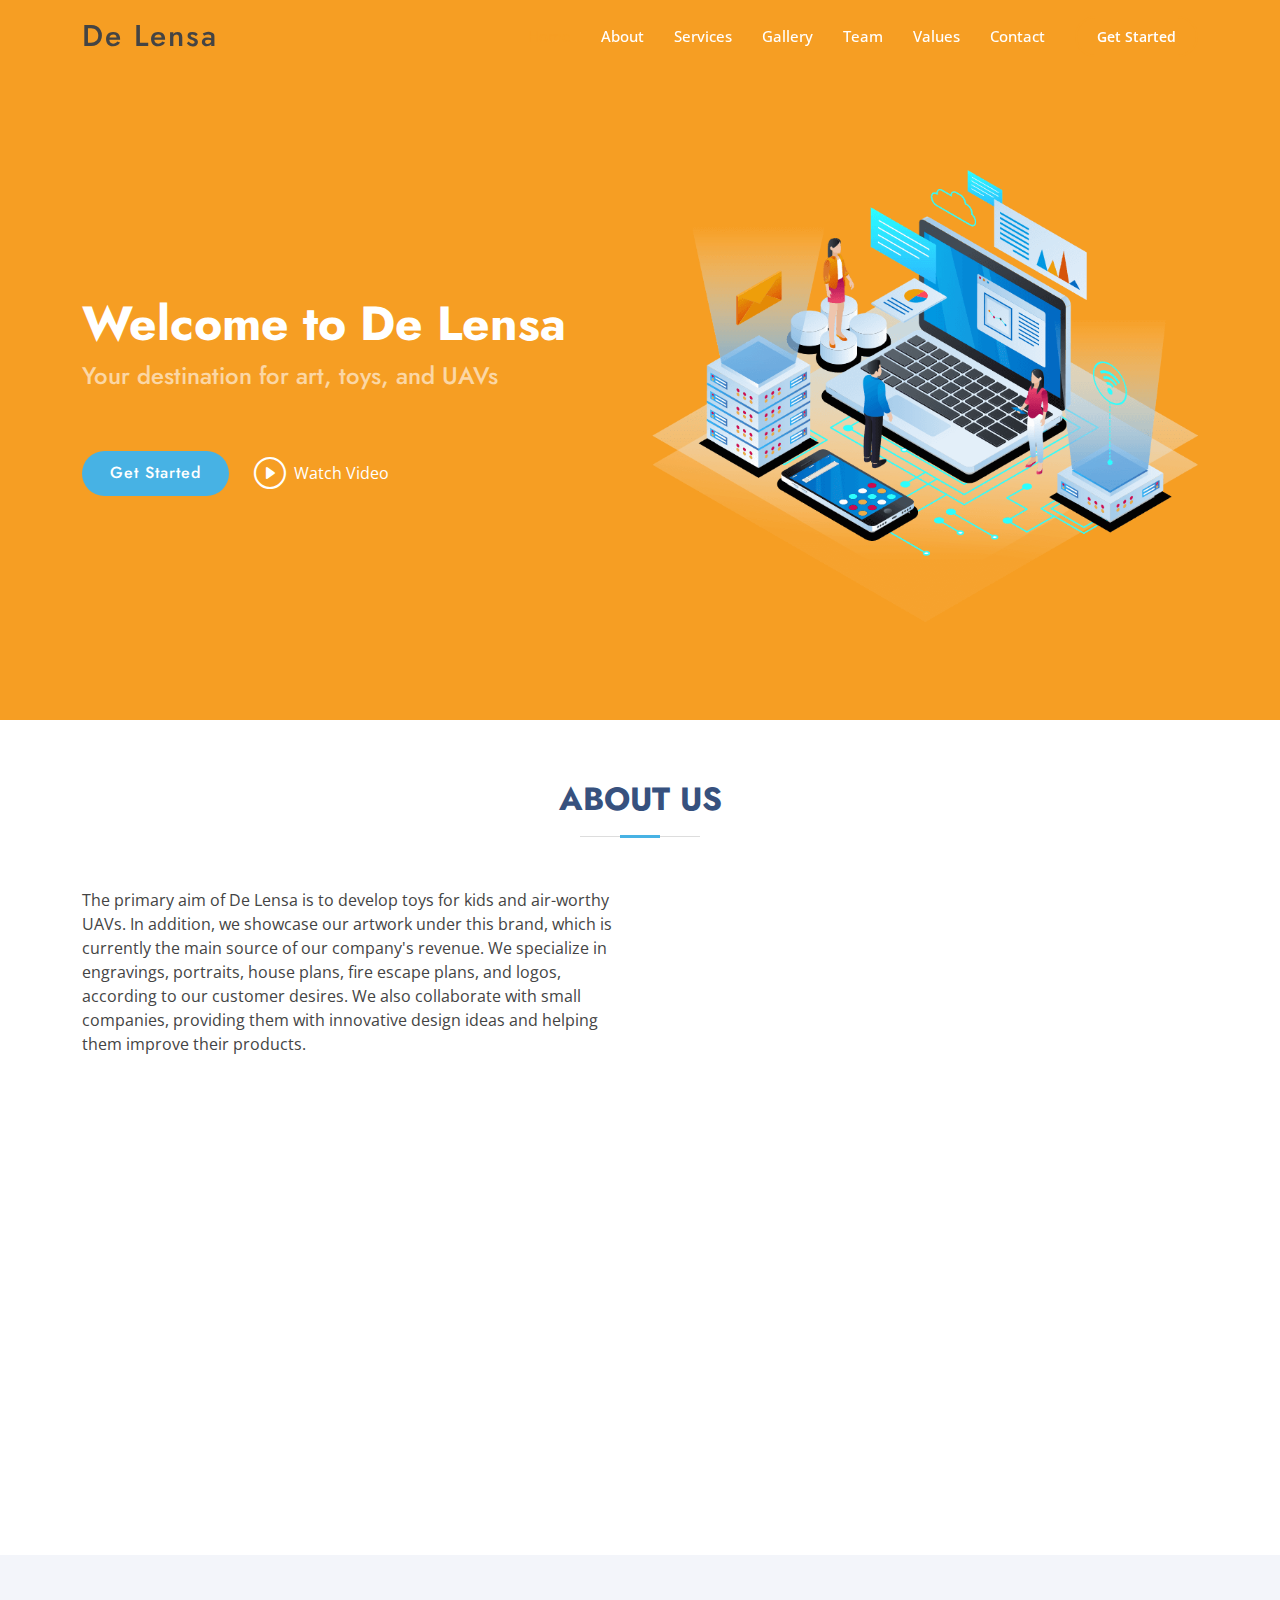
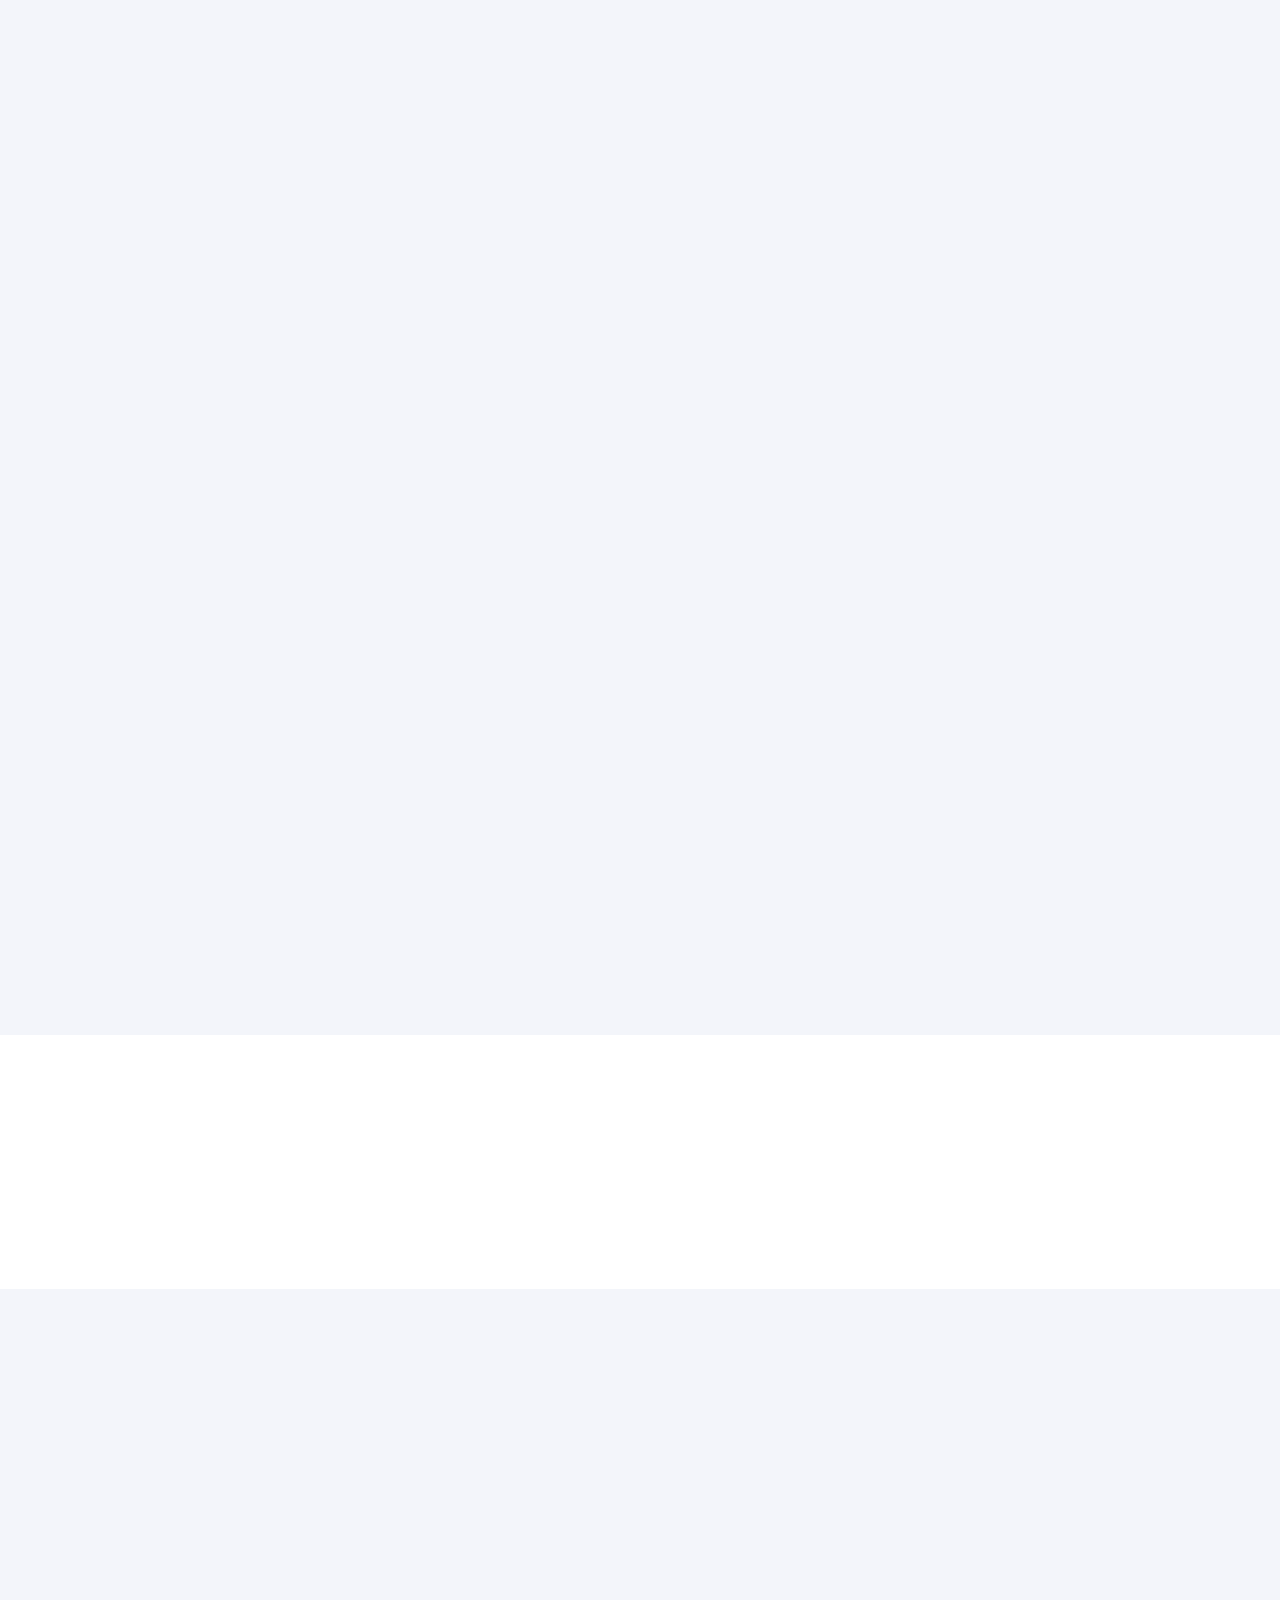
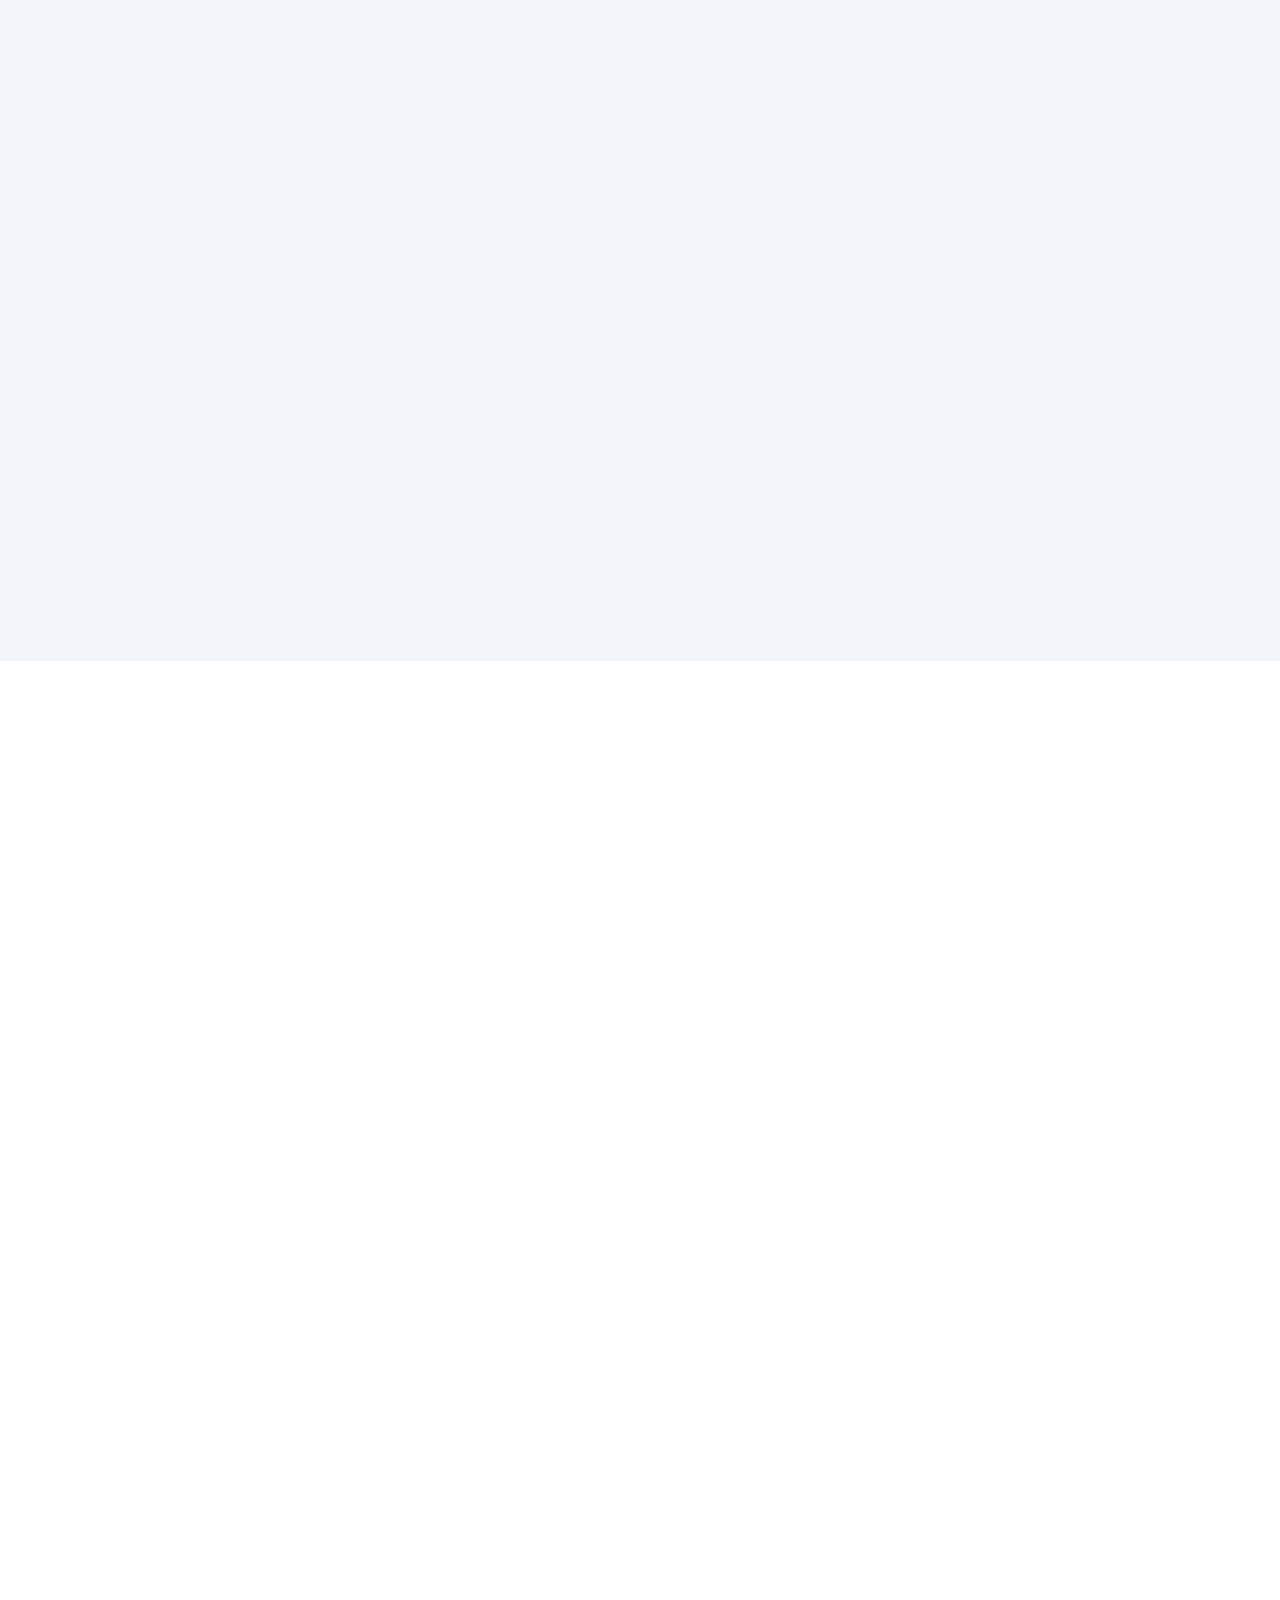
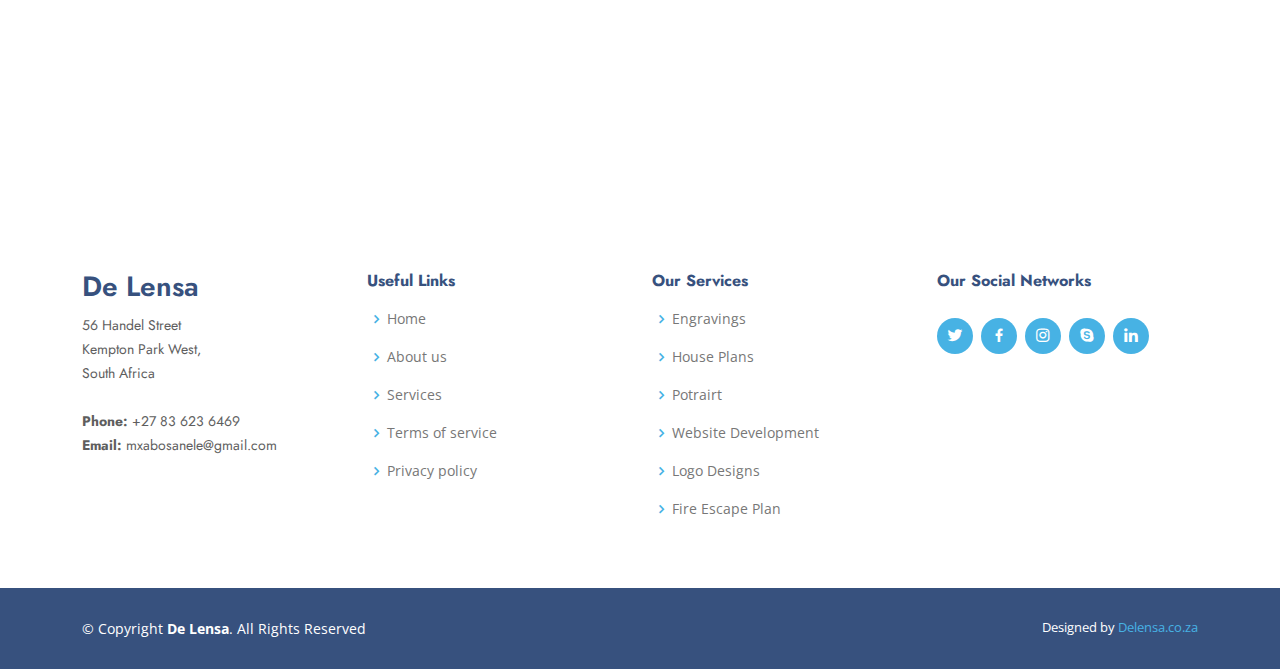
==== commit b85a8536: "Update index.html" ====
--- a/index.html
+++ b/index.html
@@ -149,7 +149,7 @@
   <header id="header" class="fixed-top ">
     <div class="container d-flex align-items-center">
 
-      <h1 class="logo me-auto"><img src="assets/img/logo.JPG" alt="" class="img-fluid">De Lensa</a></h1>
+      <h1 class="logo me-auto"><img src="logo1.png" alt="" class="img-fluid">De Lensa</a></h1>
       <!-- Uncomment below if you prefer to use an image logo -->
       <!-- <a href="index.html" class="logo me-auto"><img src="assets/img/logo.png" alt="" class="img-fluid"></a>-->
 
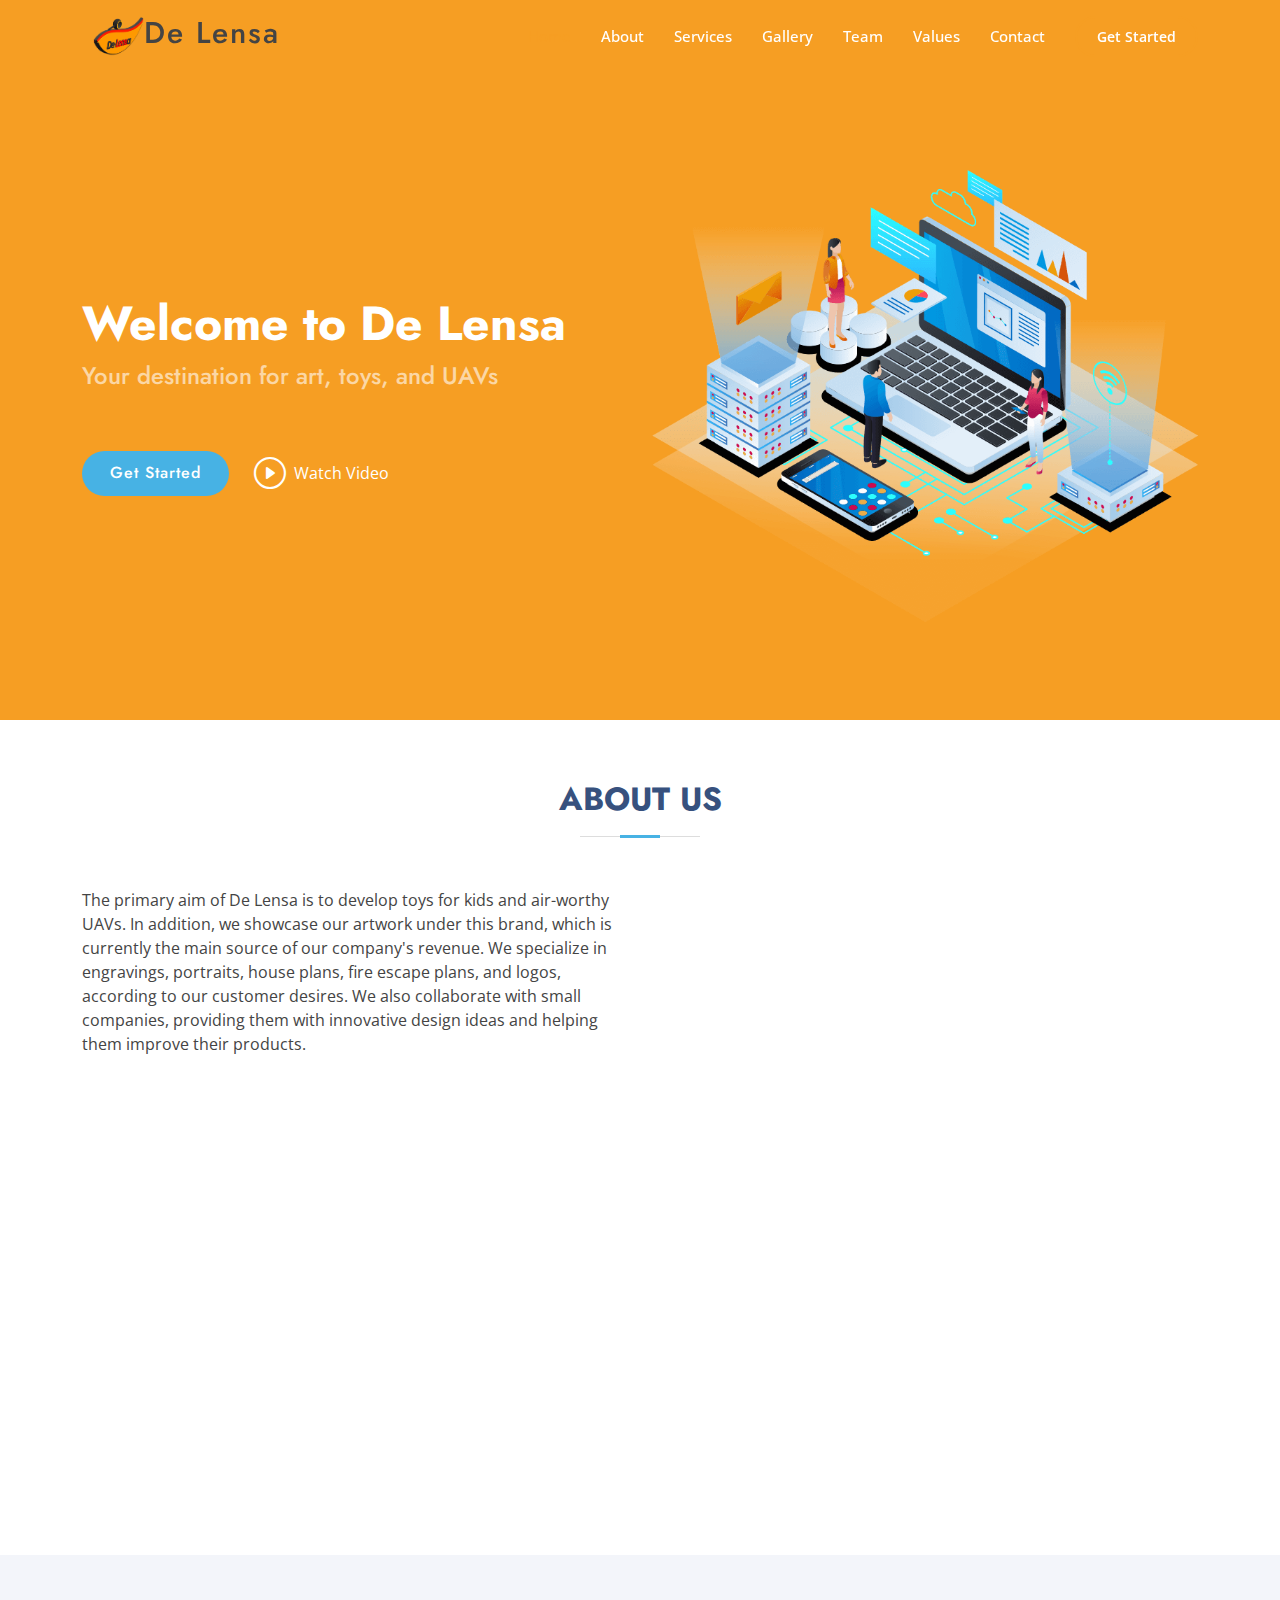
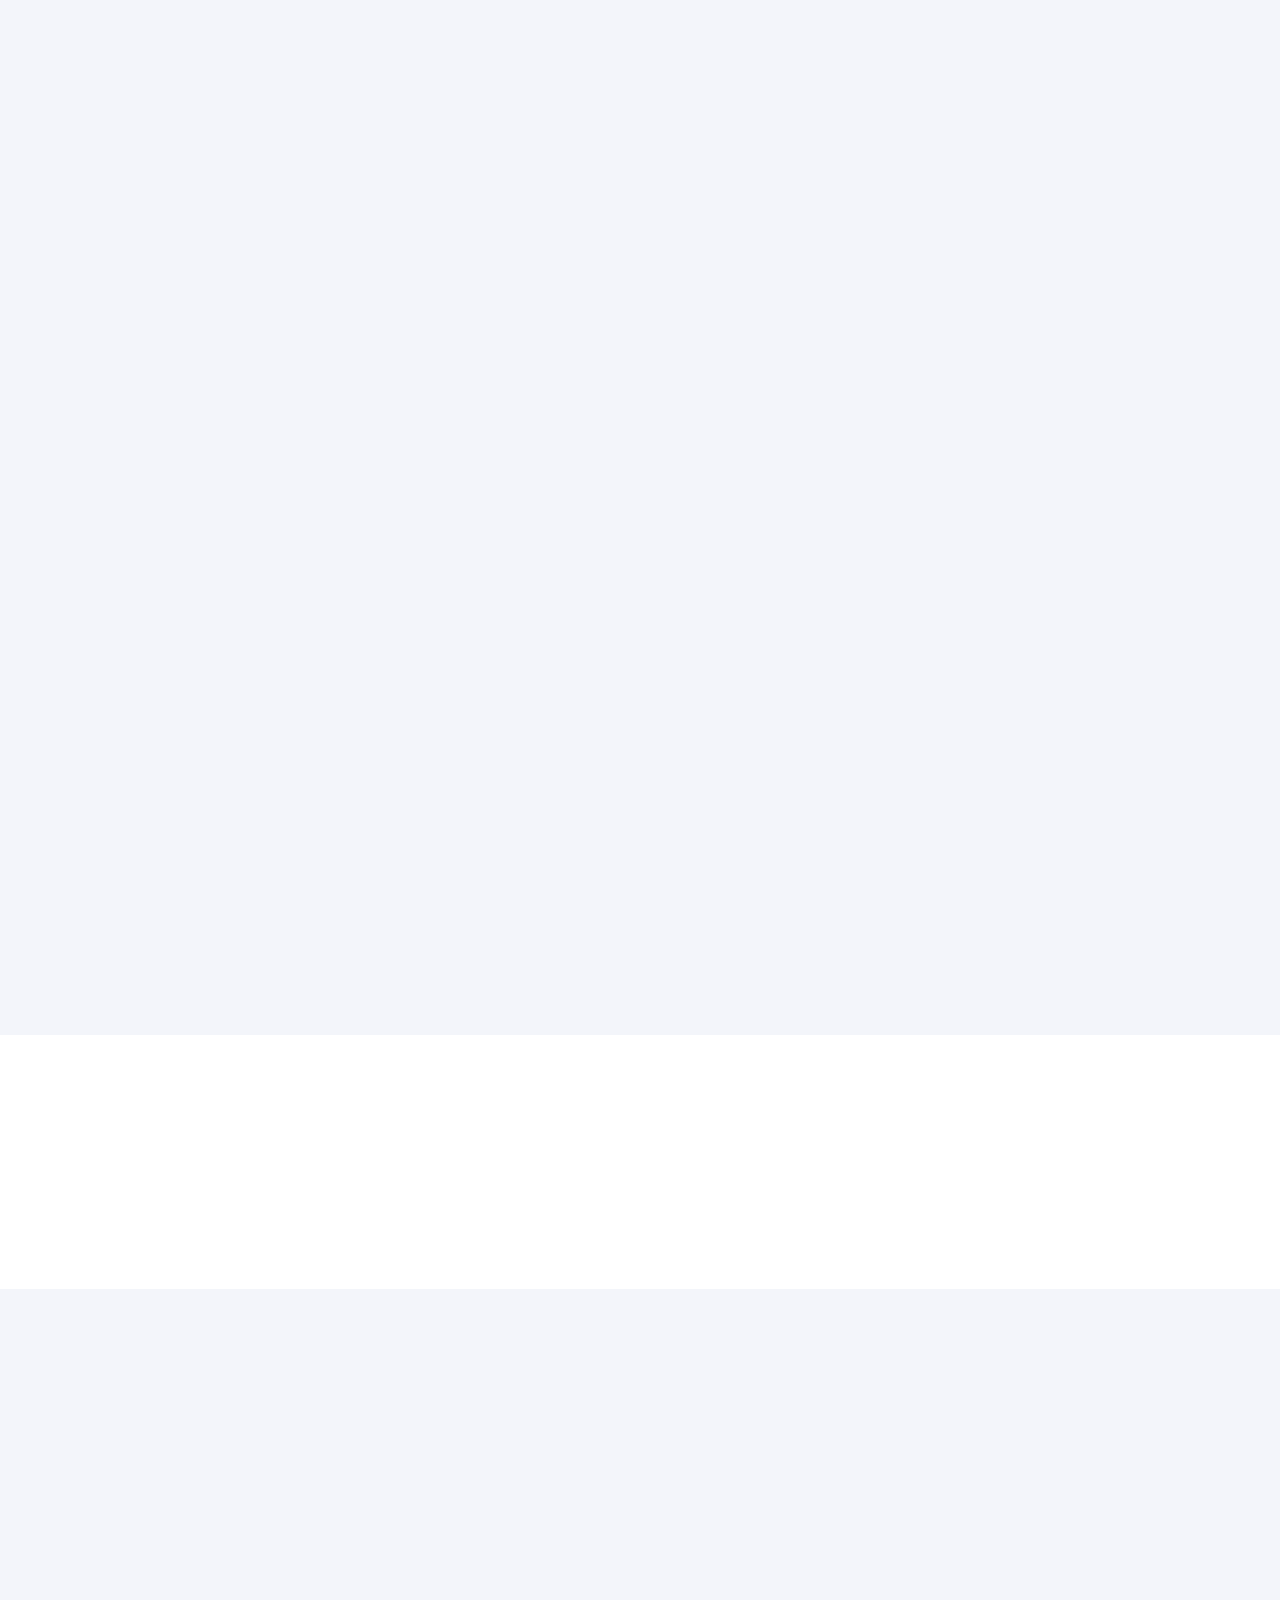
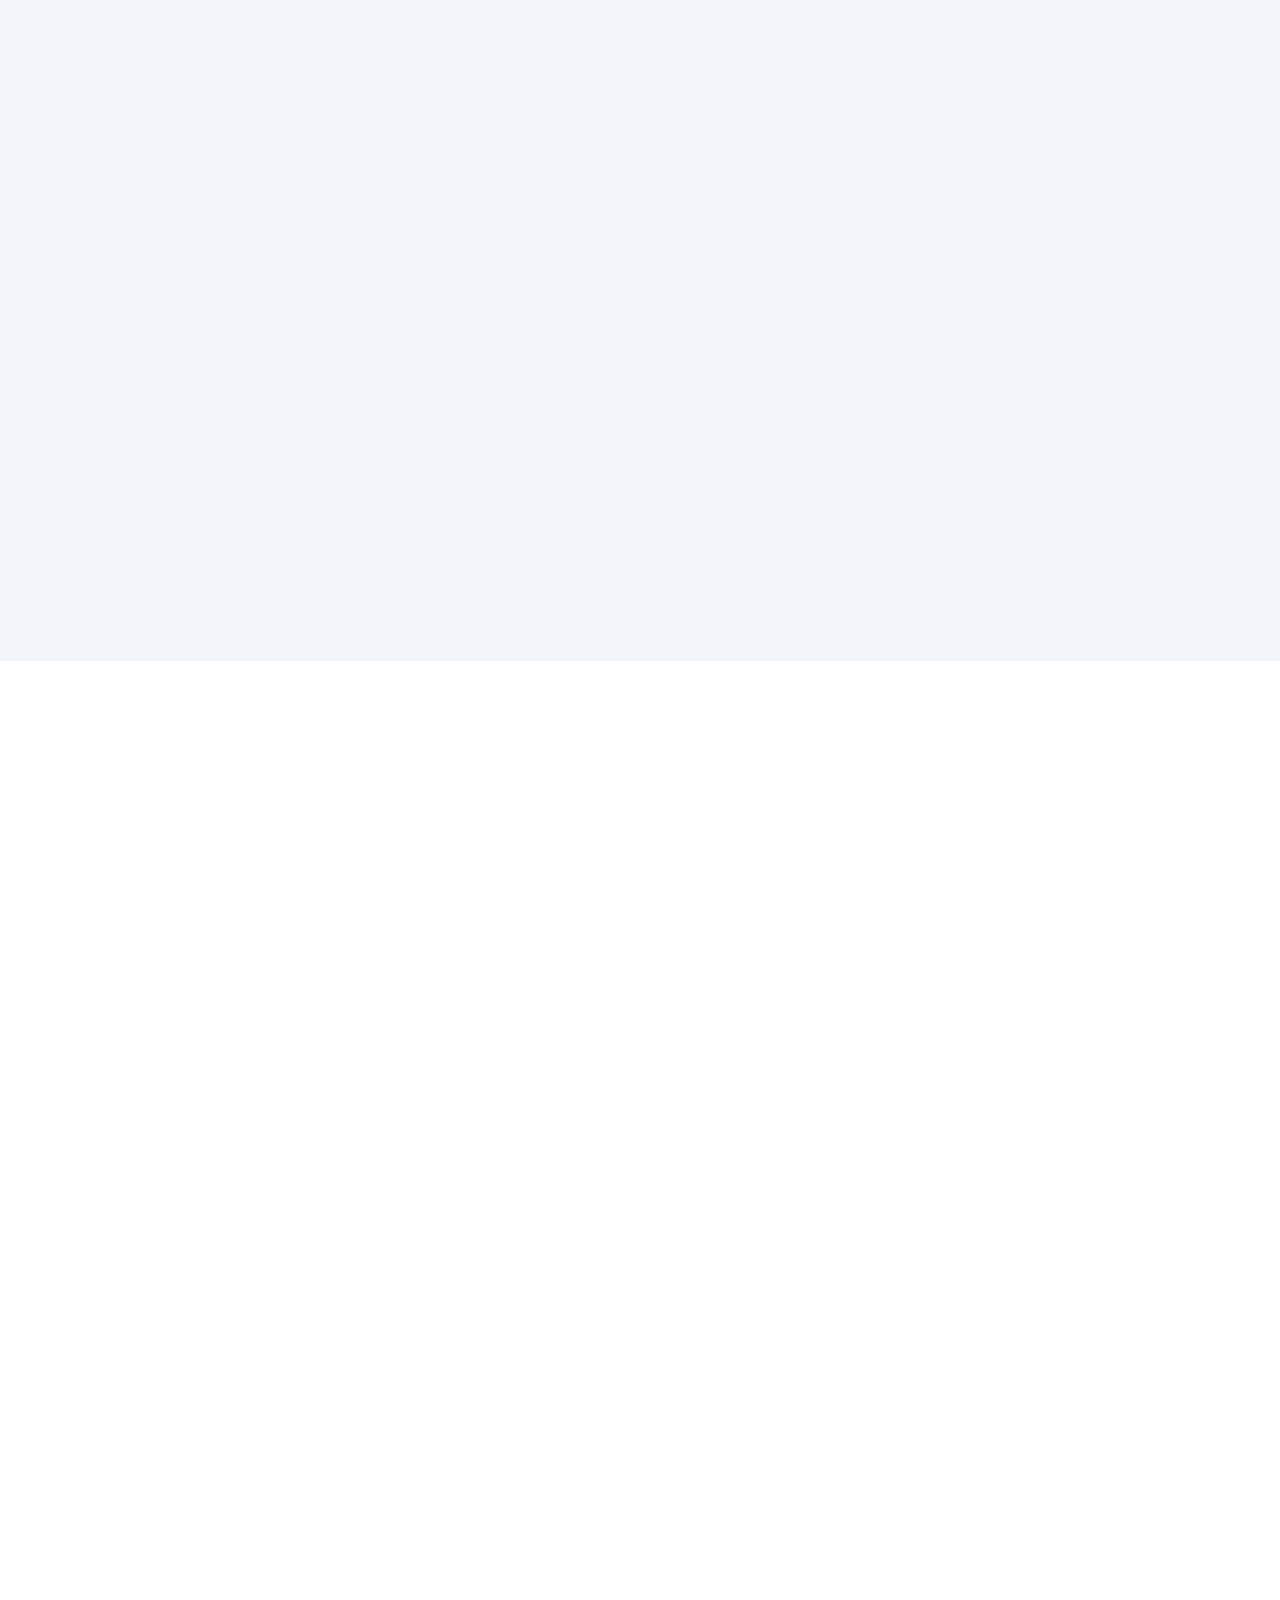
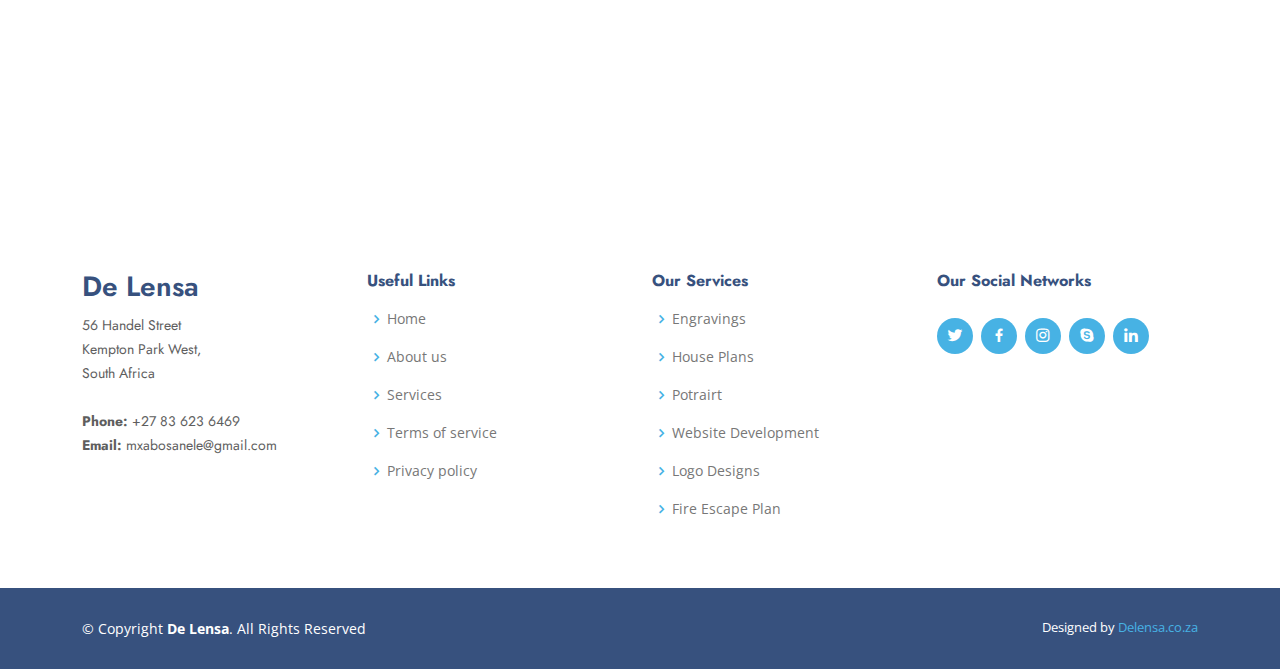
==== commit 269ad984: "Update index.html" ====
--- a/index.html
+++ b/index.html
@@ -149,7 +149,7 @@
   <header id="header" class="fixed-top ">
     <div class="container d-flex align-items-center">
 
-      <h1 class="logo me-auto"><img src="logo1.png" alt="" class="img-fluid">De Lensa</a></h1>
+      <h1 class="logo me-auto"><img src="Logo1.png" alt="" class="img-fluid">De Lensa</a></h1>
       <!-- Uncomment below if you prefer to use an image logo -->
       <!-- <a href="index.html" class="logo me-auto"><img src="assets/img/logo.png" alt="" class="img-fluid"></a>-->
 
